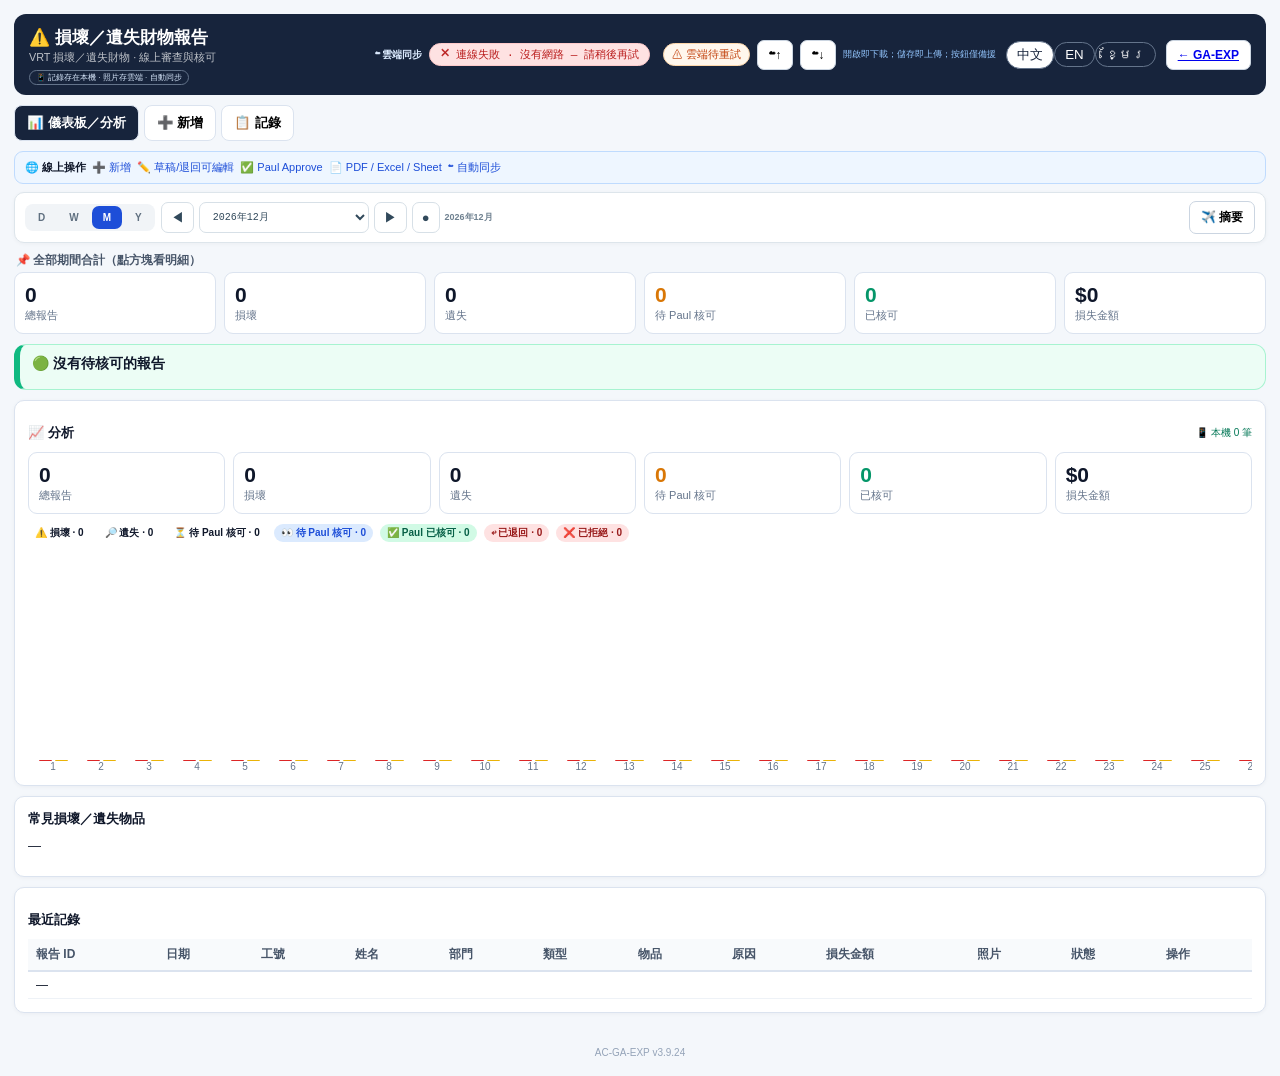
==== damage.html @ a1ba6b71 "Damage: sign in as Telegram user from /exp, explain failed approval; Receiving: load item card 20261" ====
<!DOCTYPE html>
<html lang="zh-TW">
<head>
<meta charset="UTF-8"><meta name="viewport" content="width=device-width,initial-scale=1.0">
<title>VRT Damage / Lost Property Report</title>
<link rel="stylesheet" href="shared/ga.css?v=3.9.26">
<script src="shared/xlsx.full.min.js?v=0.18.5-local-20260824" onerror="this.onerror=null;this.src='https://cdnjs.cloudflare.com/ajax/libs/xlsx/0.18.5/xlsx.full.min.js'"></script>
<script src="shared/ga-core.js?v=20261107b"></script>
<script src="shared/ga-cloud-diagnostic.js?v=3.9.23"></script>
<script src="shared/ga-telegram.js?v=20261112a"></script>
<script src="shared/ga-compact.js?v=20261112a" defer></script>
<script src="shared/ga-auto-sync.js?v=3.9.25"></script>
<!-- v3.9.25: inline Auto Sync v1.0 fallback removed; shared/ga-auto-sync.js is the single implementation -->
<style>
:root{--p:#1d4ed8;--pl:#eff6ff;--bad:#b91c1c;--warn:#a16207;--ok:#047857;--line:#dbe3ef;--mut:#64748b}
*{box-sizing:border-box}body{margin:0;background:#f4f7fb;color:#0f172a;font-family:Arial,"Microsoft JhengHei","Noto Sans Khmer",sans-serif;font-size:13px}.wrap{max-width:1480px;margin:auto;padding:14px}.hero{display:flex;gap:10px;align-items:center;flex-wrap:wrap;background:#17243c;color:#fff;padding:12px 15px;border-radius:12px}.hero h1{font-size:17px;margin:0}.hero small{opacity:.72}.grow{flex:1}.btn{border:1px solid #cbd5e1;background:#fff;border-radius:7px;padding:7px 11px;cursor:pointer;font-weight:700;font-size:12px}.btn.p{background:var(--p);color:#fff;border-color:var(--p)}.btn.ok{background:#047857;color:#fff;border-color:#047857}.btn.warn{background:#fff7ed;color:#9a3412;border-color:#fdba74}.btn.bad{background:#fff1f2;color:#be123c;border-color:#fecdd3}.lang button.on{background:#fff;color:#17243c}.lang button{background:transparent;color:#fff;border:1px solid #64748b;border-radius:14px;padding:4px 10px;cursor:pointer}.bar{display:flex;gap:7px;align-items:center;flex-wrap:wrap;margin:10px 0}.card{background:#fff;border:1px solid var(--line);border-radius:10px;padding:13px;margin:10px 0;box-shadow:0 1px 4px #0f172a0b}.tabs{display:flex;gap:5px;overflow:auto;margin:10px 0}.tabs button{white-space:nowrap;border:1px solid var(--line);background:#fff;padding:8px 12px;border-radius:8px;cursor:pointer;font-weight:700}.tabs button.on{background:#17243c;color:#fff}.pane{display:none}.pane.on{display:block}.kpis{display:grid;grid-template-columns:repeat(6,minmax(110px,1fr));gap:8px}.kpi{background:#fff;border:1px solid var(--line);border-radius:9px;padding:10px}.kpi b{display:block;font-size:21px}.kpi span{font-size:11px;color:var(--mut)}.filters{display:flex;gap:6px;align-items:center;flex-wrap:wrap}.filters select,.filters input,.field input,.field select,.field textarea{border:1px solid #cbd5e1;border-radius:6px;padding:7px 8px;background:#fff;font:inherit}.filters input[type=date]{min-width:132px}.period button{padding:6px 10px;border:1px solid #cbd5e1;background:#fff;cursor:pointer}.period button.on{background:var(--p);color:#fff}.period button:first-child{border-radius:6px 0 0 6px}.period button:last-child{border-radius:0 6px 6px 0}.formgrid{display:grid;grid-template-columns:repeat(4,1fr);gap:9px}.field{display:flex;flex-direction:column;gap:4px}.field label{font-size:11px;color:#475569;font-weight:700}.field.w2{grid-column:span 2}.field.w4{grid-column:1/-1}.items{display:grid;grid-template-columns:repeat(4,minmax(150px,1fr));gap:5px}.it{display:flex;gap:6px;align-items:center;padding:5px 7px;border:1px solid #e2e8f0;border-radius:6px}.photoRow{display:flex;gap:8px;flex-wrap:wrap}.ph{width:92px;height:92px;position:relative;border:1px solid #cbd5e1;border-radius:8px;overflow:hidden;background:#f8fafc}.ph img{width:100%;height:100%;object-fit:cover}.ph button{position:absolute;right:2px;top:2px;border:0;border-radius:50%;background:#111c;color:#fff;width:21px;height:21px}.tablewrap{overflow:auto}table{width:100%;border-collapse:collapse;font-size:12px}th{background:#f8fafc;color:#475569;text-align:left;border-bottom:2px solid #dbe3ef;padding:7px 8px;white-space:nowrap}td{border-bottom:1px solid #eef2f7;padding:6px 8px;vertical-align:top;white-space:nowrap}.money{text-align:right;font-family:monospace}.badge{padding:2px 7px;border-radius:10px;font-weight:700;font-size:10px}.pending{background:#fef3c7;color:#92400e}.reviewed{background:#dbeafe;color:#1d4ed8}.approved{background:#d1fae5;color:#065f46}.returned,.rejected{background:#fee2e2;color:#991b1b}.mini{font-size:10px;color:#64748b}.chart{display:grid;grid-template-columns:repeat(auto-fit,minmax(50px,1fr));height:180px;gap:5px;align-items:end;padding-top:8px}.col{text-align:center}.bars{height:145px;display:flex;align-items:flex-end;justify-content:center;gap:3px}.bd,.bl{width:13px;min-height:1px;border-radius:3px 3px 0 0}.bd{background:#dc2626}.bl{background:#eab308}.modal{position:fixed;inset:0;background:#0007;display:none;align-items:center;justify-content:center;padding:14px;z-index:9999}.modal.on{display:flex}.box{background:#fff;border-radius:10px;max-width:820px;width:100%;max-height:92vh;overflow:auto}.mh{background:#17243c;color:#fff;padding:11px 14px;display:flex;align-items:center}.mb{padding:14px}.evidenceLink{display:inline-block;margin:3px;padding:5px 8px;border:1px solid #bfdbfe;border-radius:6px;background:#eff6ff;text-decoration:none}.statusline{display:grid;grid-template-columns:repeat(3,1fr);gap:6px}.step{padding:7px;border:1px solid var(--line);border-radius:7px;text-align:center}.step.done{background:#ecfdf5;border-color:#86efac}.step.now{background:#eff6ff;border-color:#93c5fd}.cloudRow{display:flex;align-items:center;gap:7px}@media(max-width:900px){.formgrid{grid-template-columns:1fr 1fr}.items{grid-template-columns:1fr 1fr}.kpis{grid-template-columns:repeat(3,1fr)}}@media(max-width:560px){.wrap{padding:8px}.formgrid{grid-template-columns:1fr}.field.w2{grid-column:span 1}.items{grid-template-columns:1fr}.kpis{grid-template-columns:repeat(2,1fr)}.hero .grow{display:none}}

/* ═══ v3.9.11 Damage · Mobile-Safe · HRA Leave-style parity · selective summary / repair conversion ═══ */
.damage-cloud-title{font-size:10px;font-weight:800;color:#dbeafe;white-space:nowrap}
.periodCard{background:#fff;border:1px solid #dde5eb;border-radius:10px;padding:8px 10px;margin:8px 0 10px;box-shadow:0 1px 4px rgba(0,0,0,.04)}
.periodRow{display:flex;align-items:center;gap:6px;flex-wrap:wrap}.periodModes{display:flex;background:#f1f4f7;border-radius:8px;padding:2px;gap:2px}.periodModes button{border:0;background:transparent;border-radius:7px;padding:6px 11px;font-size:10px;color:#607080;font-weight:800;cursor:pointer}.periodModes button.on{background:var(--p);color:#fff}
.periodNav{display:flex;align-items:center;gap:5px;flex-wrap:wrap}.periodNav button,.periodNav select{height:31px;border:1px solid #d7e0e7;background:#fff;border-radius:7px;padding:4px 9px;font:inherit;color:#31495b}.periodNav select{min-width:170px;font-family:ui-monospace,SFMono-Regular,Menlo,monospace;font-size:10px}.periodLabel{font-size:9px;color:#6f8190;font-weight:700}
.viewToggle{margin-left:auto;display:flex;gap:3px;background:#f1f4f7;border-radius:7px;padding:2px}.viewToggle button{border:0;background:transparent;border-radius:6px;padding:5px 10px;font-size:9px;color:#607080;font-weight:800;cursor:pointer}.viewToggle button.on{background:#17243c;color:#fff}
.periodActions{display:flex;gap:6px;flex-wrap:wrap;margin-top:7px;align-items:center}.periodActions .grow{flex:1}.compactFilters{display:flex;gap:5px;align-items:center;flex-wrap:wrap;margin-top:7px}.compactFilters select,.compactFilters input{border:1px solid #d7e0e7;border-radius:7px;padding:6px 8px;background:#fff;font-size:10px;min-height:31px}.compactFilters input{min-width:160px;flex:1}
.recordCards{display:grid;grid-template-columns:repeat(auto-fit,minmax(300px,1fr));gap:8px}.recordCard{border:1px solid #dce5eb;background:#fff;border-radius:10px;overflow:hidden;box-shadow:0 1px 4px rgba(13,43,69,.05)}.recordCard.damage{border-left:4px solid #dc2626}.recordCard.lost{border-left:4px solid #eab308}.recordCard .rcHead{display:flex;justify-content:space-between;gap:8px;align-items:flex-start;padding:9px 10px;background:#f7fafc;border-bottom:1px solid #e8eef2}.recordCard .rcTitle{font-size:11px;font-weight:800;color:#0D2B45}.recordCard .rcDate{font-size:9px;color:#667b8c;font-family:ui-monospace,SFMono-Regular,Menlo,monospace;text-align:right}.recordCard .rcGrid{display:grid;grid-template-columns:repeat(4,minmax(0,1fr));gap:0;padding:5px 8px}.recordCard .rcCell{padding:5px 6px;border-right:1px solid #eef2f5;min-width:0}.recordCard .rcCell:nth-child(4n){border-right:0}.recordCard .rcCell .k{font-size:7.5px;color:#91a0ab;text-transform:uppercase;letter-spacing:.2px;white-space:nowrap;overflow:hidden;text-overflow:ellipsis}.recordCard .rcCell .v{font-size:10.5px;font-weight:700;color:#243b4b;margin-top:1px;word-break:break-word}.recordCard .rcWide{padding:5px 11px;font-size:9px;color:#536b7b;border-top:1px solid #f0f3f5;line-height:1.55}.recordCard .rcWide b{color:#2c4557}.recordCard .rcFoot{display:flex;justify-content:space-between;align-items:center;gap:6px;padding:7px 10px;border-top:1px solid #eef2f5;background:#fbfcfd;flex-wrap:wrap}.recordCard .rcActions{display:flex;gap:4px;flex-wrap:wrap}.recordCard .rcActions button{padding:4px 7px;font-size:9px}
#recordTableWrap.hide,#recordCards.hide{display:none!important}
#chart{height:220px!important;min-height:220px!important;max-height:220px!important;overflow-x:auto!important;overflow-y:hidden!important;display:flex!important;align-items:flex-end!important;gap:6px!important;padding:8px 4px 0!important}.chart .col{flex:0 0 42px;min-width:42px;height:100%;display:flex;flex-direction:column;justify-content:flex-end}.chart .bars{height:170px!important;min-height:170px!important;max-height:170px!important}.chart .bd,.chart .bl{max-height:160px!important}
.formgrid{border:1px solid #dbe3ea;border-radius:9px;padding:9px;background:#fbfcfd}.field{background:#fff;border:1px solid #eef2f5;border-radius:7px;padding:7px}.field.w4 .items{background:#fff}
.syncNote{font-size:9px;color:#93c5fd;white-space:nowrap}
@media(max-width:760px){.damage-cloud-title{width:100%}.cloudRow{width:100%;gap:4px}.periodCard{padding:7px;margin-top:6px}.periodRow{align-items:stretch}.periodModes{width:100%;display:grid;grid-template-columns:repeat(4,1fr)}.periodModes button{padding:6px 2px}.periodNav{width:100%;display:grid;grid-template-columns:auto minmax(0,1fr) auto auto}.periodNav select{width:100%;min-width:0}.periodLabel{grid-column:1/-1}.viewToggle{margin-left:0;width:100%;display:grid;grid-template-columns:1fr 1fr}.recordCards{grid-template-columns:1fr}.recordCard .rcGrid{grid-template-columns:repeat(4,minmax(0,1fr));padding:4px}.recordCard .rcCell{padding:5px 4px}.recordCard .rcCell .k{font-size:7px}.recordCard .rcCell .v{font-size:9.5px}.compactFilters{width:100%}.compactFilters select{flex:1;min-width:120px}.periodActions{width:100%}.periodActions button{flex:1}.periodActions .grow{display:none}#chart{height:205px!important;min-height:205px!important;max-height:205px!important}.chart .bars{height:155px!important;min-height:155px!important;max-height:155px!important}}

</style>
</head><body><div class="wrap">
<div class="hero"><div><h1 id="title">⚠️ 損壞／遺失財物報告</h1><small data-t="heroSub">VRT 損壞／遺失財物 · 線上審查與核可</small><div style="margin-top:3px"><span style="font-size:8px;padding:2px 6px;border:1px solid #64748b;border-radius:10px;color:#dbeafe" data-t="heroNote">📱 記錄存在本機 · 照片存雲端 · 自動同步</span></div></div><div class="grow"></div><div class="cloudRow"><span class="damage-cloud-title" data-t="cloudTitle">☁ 雲端同步</span><span id="ga-cloud" class="ga-cloud idle"></span><button class="btn" onclick="cloudUp()" data-t-title="cloudUp" title="Cloud upload">☁↑</button><button class="btn" onclick="cloudDown()" data-t-title="cloudDown" title="Cloud download">☁↓</button><span class="syncNote" data-t="cloudHint">開啟即下載；儲存即上傳；按鈕僅備援</span></div><div class="lang"><button data-l="zh" onclick="setLang('zh')" class="on">中文</button><button data-l="en" onclick="setLang('en')">EN</button><button data-l="km" onclick="setLang('km')">ខ្មែរ</button></div><a class="btn" href="index.html">← GA-EXP</a></div>
<div class="tabs"><button class="on" data-p="dash" onclick="tab('dash',this)">📊 <span data-t="dash">儀表板／分析</span></button><button data-p="form" onclick="newReport();tab('form',this)">➕ <span data-t="new">新增</span></button><button data-p="records" onclick="tab('records',this)">📋 <span data-t="records">記錄</span></button></div>
<section id="p-dash" class="pane on">
<div class="periodCard"><div class="periodRow"><div class="periodModes"><button data-ap="day" onclick="setAna('day')">D</button><button data-ap="week" onclick="setAna('week')">W</button><button data-ap="month" class="on" onclick="setAna('month')">M</button><button data-ap="year" onclick="setAna('year')">Y</button></div><div class="periodNav"><button onclick="shiftAna(-1)" data-t-title="prev">◀</button><select id="anaPeriodSelect" onchange="pickAnaPeriod(this.value)"></select><button onclick="shiftAna(1)" data-t-title="next">▶</button><button onclick="anaToday()" data-t-title="today">●</button><span id="anaPeriodLabel" class="periodLabel"></span></div><div class="grow"></div><button class="btn" onclick="openSummary()">✈️ <span data-t="summary">摘要</span></button></div><input id="anaAnchor" type="date" hidden></div>
<div class="kpis" id="kpis"></div>
<div class="card"><div class="bar"><b>📈 <span data-t="analysis">分析</span></b><div class="grow"></div><span class="mini" id="damageStorageState"></span></div><div class="kpis" id="akpis"></div><div id="statusBreakdown" class="bar" style="margin-top:10px"></div><div class="chart" id="chart"></div></div>
<div class="card"><b data-t="top">常見損壞／遺失物品</b><div id="topItems" class="bar"></div></div>
<div class="card"><div class="bar"><b data-t="recent">最近記錄</b></div><div class="tablewrap"><table><thead id="dashHead"></thead><tbody id="dashBody"></tbody></table></div></div>
</section>
<section id="p-form" class="pane"><div class="card"><div class="bar"><b id="formTitle">➕</b><div class="grow"></div><button class="btn" onclick="openSummary()">✈️ <span data-t="summary">摘要</span></button><span class="mini" id="rid"></span></div><div class="formgrid">
<div class="field"><label data-t="date">日期</label><input type="date" id="f-date"></div><div class="field"><label data-t="name">姓名</label><input id="f-name"></div><div class="field"><label data-t="dept">部門</label><input id="f-dept"></div><div class="field"><label data-t="empId">工號</label><input id="f-emp"></div>
<div class="field"><label data-t="type">類型</label><select id="f-type"><option value="damage">Damage 損壞</option><option value="lost">Lost 遺失</option></select></div><div class="field"><label data-t="location">地點</label><input id="f-loc"></div><div class="field"><label data-t="incidentDate">發生／遺失日期</label><input type="date" id="f-incdate"></div><div class="field"><label data-t="cost">估計損失金額 USD</label><input type="number" min="0" step="0.01" id="f-cost"></div>
<div class="field w4"><label data-t="items">物品</label><div class="items" id="itemGrid"></div><div class="bar"><input id="f-other" placeholder="" style="flex:1;border:1px solid #cbd5e1;border-radius:6px;padding:7px"></div></div>
<div class="field w2"><label data-t="desc">描述</label><textarea id="f-desc" rows="3"></textarea></div><div class="field w2"><label data-t="explain">原因／說明</label><textarea id="f-expl" rows="3"></textarea></div>
<div class="field w4"><label data-t="action">處理／改善措施</label><textarea id="f-action" rows="2"></textarea></div>
<div class="field w4"><label>📷 <span data-t="photo">照片／拍照證據</span></label><div class="bar"><button class="btn" onclick="document.getElementById('filePhoto').click()">🖼️ <span data-t="uploadPhoto">選照片</span></button><button class="btn" onclick="document.getElementById('camPhoto').click()">📷 <span data-t="camera">拍照</span></button><span class="mini" data-t="photoHint">最多 10 張；儲存時同步 Drive</span></div><input id="filePhoto" type="file" accept="image/*" multiple hidden onchange="addPhotos(this.files)"><input id="camPhoto" type="file" accept="image/*" capture="environment" hidden onchange="addPhotos(this.files)"><div id="photoRow" class="photoRow"></div></div>
</div><div class="bar"><button class="btn p" onclick="saveReport(false)">💾 <span data-t="save">儲存</span></button><button class="btn ok" id="btnSaveSubmit" onclick="saveReport(true)">📋 <span data-t="saveSubmit">儲存並送 Phea Review</span></button><button class="btn" onclick="resetForm()">↺ <span data-t="clear">清除</span></button><div class="grow"></div><span class="mini" data-t="workflow">流程：建立 → Phea Review → Paul Approval</span></div></div></section>
<section id="p-records" class="pane"><div class="periodCard"><div class="periodRow"><div class="periodModes"><button data-pt="day" onclick="setPeriod('day')">D</button><button data-pt="week" onclick="setPeriod('week')">W</button><button data-pt="month" class="on" onclick="setPeriod('month')">M</button><button data-pt="year" onclick="setPeriod('year')">Y</button></div><div class="periodNav"><button onclick="shiftPeriod(-1)" data-t-title="prev">◀</button><select id="periodSelect" onchange="pickRecordPeriod(this.value)"></select><button onclick="shiftPeriod(1)" data-t-title="next">▶</button><button onclick="periodToday()" data-t-title="today">●</button><span id="periodLabel" class="periodLabel"></span></div><div class="viewToggle"><button id="viewCards" class="on" onclick="setRecordView('cards')" data-t="cards">卡片</button><button id="viewTable" onclick="setRecordView('table')" data-t="table">表格</button></div></div><input id="periodAnchor" type="date" hidden><div class="compactFilters"><select id="ftype" onchange="renderRecords()"></select><select id="fstatus" onchange="renderRecords()"></select><input id="q" oninput="renderRecords()"></div><div class="periodActions"><button class="btn" onclick="openSummary()">✈️ <span data-t="summary">摘要</span></button><button class="btn" onclick="refreshWorkflow(false)">↻ <span data-t="approvalStatus">核可狀態</span></button><button class="btn ok" onclick="submitSelected()">📋 <span data-t="submit">送 Phea Review</span></button><button class="btn" onclick="document.getElementById('imp').click()">⬆ <span data-t="import">匯入</span></button><input id="imp" type="file" accept=".xlsx,.xls,.csv,.json" hidden onchange="importFile(this.files[0])"><button class="btn" onclick="exportXlsx()">⬇ Excel</button><div class="grow"></div><span class="mini" id="recordCount"></span></div></div><div id="recordCards" class="recordCards"></div><div id="recordTableWrap" class="card tablewrap hide"><table><thead id="recHead"></thead><tbody id="recBody"></tbody></table></div></section>
</div>
<div class="modal" id="detail"><div class="box"><div class="mh"><b id="detailTitle"></b><div class="grow"></div><button class="btn" onclick="closeDetail()">✕</button></div><div class="mb" id="detailBody"></div></div></div>
<script>
var DB=[],editingId='',pendingPhotos=[],periodType='month',anaType='month',lang='zh';
var ITEMS=[
{en:'Fan',zh:'風扇',km:'កង្ហារ'},{en:'Table',zh:'桌子',km:'តុ'},{en:'Chair',zh:'椅子',km:'កៅអី'},{en:'Machine',zh:'機器',km:'ម៉ាស៊ីន'},{en:'Seal',zh:'封條／印章',km:'ត្រា'},{en:'Emergency Light',zh:'緊急照明',km:'ភ្លើងបន្ទាន់'},{en:'First Aid Kit',zh:'急救箱',km:'ប្រអប់ថ្នាំ'},{en:'Iron',zh:'熨斗',km:'ដែកអ៊ុត'},{en:'Iron Board',zh:'燙衣板',km:'តុអ៊ុត'},{en:'Door',zh:'門',km:'ទ្វារ'},
{en:'Window',zh:'窗戶',km:'បង្អួច'},{en:'Fire Extinguisher',zh:'滅火器',km:'បំពង់ពន្លត់អគ្គីភ័យ'},{en:'Computer',zh:'電腦',km:'កុំព្យូទ័រ'},{en:'Air Conditioner',zh:'空調',km:'ម៉ាស៊ីនត្រជាក់'},{en:'Pad Lock',zh:'掛鎖',km:'សោ'},{en:'Fabric',zh:'布料',km:'ក្រណាត់'},{en:'Forklift',zh:'堆高機',km:'ឡានស្ទូច'},{en:'Vehicle',zh:'車輛',km:'យានជំនិះ'},{en:'Walkie-Talkie',zh:'對講機',km:'វិទ្យុទាក់ទង'},{en:'Drawers',zh:'抽屜',km:'ថត'}];
var I={zh:{title:'⚠️ 損壞／遺失財物報告',dash:'儀表板／分析',new:'新增',records:'記錄',analysis:'分析',recent:'最近記錄',summary:'摘要',date:'日期',name:'姓名',dept:'部門',type:'類型',location:'地點',incidentDate:'發生／遺失日期',cost:'估計損失金額 USD',items:'物品',desc:'描述',explain:'原因／說明',action:'處理／改善措施',photo:'照片／拍照證據',uploadPhoto:'選照片',camera:'拍照',photoHint:'最多 10 張；儲存時同步 Drive',save:'儲存',saveSubmit:'儲存並送 Phea Review',sendReview:'送 Phea Review',waitingPhea:'等待 Phea Review',waitingPaul:'等待 Paul 核可',clear:'清除',workflow:'流程：建立 → Phea Review → Paul Approval',submit:'送 Phea Review',import:'匯入',top:'常見損壞／遺失物品',total:'總報告',damage:'損壞',lost:'遺失',pending:'待 Review',reviewed:'Phea 已 Review',approved:'Paul 已核可',amount:'損失金額'},en:{title:'⚠️ Damage / Lost Property Report',dash:'Dashboard / Analysis',new:'New',records:'Records',analysis:'Analysis',recent:'Recent records',summary:'Summary',date:'Date',name:'Name',dept:'Department',type:'Type',location:'Location',incidentDate:'Incident / lost date',cost:'Estimated loss USD',items:'Items',desc:'Description',explain:'Cause / explanation',action:'Action / improvement',photo:'Photo / camera evidence',uploadPhoto:'Choose photos',camera:'Camera',photoHint:'Max 10; sync to Drive on save',save:'Save',saveSubmit:'Save & Send to Phea Review',sendReview:'Send to Phea Review',waitingPhea:'Waiting for Phea Review',waitingPaul:'Waiting for Paul Approval',clear:'Clear',workflow:'Flow: Create → Phea Review → Paul Approval',submit:'Send to Phea Review',import:'Import',top:'Top damaged / lost items',total:'Total reports',damage:'Damage',lost:'Lost',pending:'Pending review',reviewed:'Reviewed by Phea',approved:'Approved by Paul',amount:'Loss amount'},km:{title:'⚠️ របាយការណ៍ខូចខាត / បាត់បង់ទ្រព្យ',dash:'ផ្ទាំងគ្រប់គ្រង / វិភាគ',new:'បន្ថែម',records:'កំណត់ត្រា',analysis:'វិភាគ',recent:'កំណត់ត្រាថ្មីៗ',summary:'សង្ខេប',date:'កាលបរិច្ឆេទ',name:'ឈ្មោះ',dept:'ផ្នែក',type:'ប្រភេទ',location:'ទីតាំង',incidentDate:'កាលបរិច្ឆេទកើតហេតុ / បាត់',cost:'តម្លៃខូចខាតប៉ាន់ស្មាន USD',items:'ទ្រព្យ',desc:'ការពិពណ៌នា',explain:'មូលហេតុ / ពន្យល់',action:'វិធានការ / កែលម្អ',photo:'រូបថត / ថតរូបជាភស្តុតាង',uploadPhoto:'ជ្រើសរូប',camera:'ថតរូប',photoHint:'អតិបរមា 10; រក្សាទុកទៅ Drive',save:'រក្សាទុក',saveSubmit:'រក្សាទុក និងផ្ញើឱ្យ Phea ពិនិត្យ',sendReview:'ផ្ញើឱ្យ Phea ពិនិត្យ',waitingPhea:'រង់ចាំ Phea ពិនិត្យ',waitingPaul:'រង់ចាំ Paul អនុម័ត',clear:'សម្អាត',workflow:'លំហូរ៖ បង្កើត → Phea ពិនិត្យ → Paul អនុម័ត',submit:'ផ្ញើទៅ Phea ពិនិត្យ',import:'នាំចូល',top:'ទ្រព្យខូច / បាត់ញឹកញាប់',total:'របាយការណ៍សរុប',damage:'ខូចខាត',lost:'បាត់',pending:'រង់ចាំ Phea',reviewed:'Phea បានពិនិត្យ',approved:'Paul បានអនុម័ត',amount:'តម្លៃខូចខាត'}};
Object.assign(I.zh,{empId:'工號',status:'狀態',actions:'操作',cards:'卡片',table:'表格',prev:'上一期',next:'下一期',today:'今天',cloudTitle:'☁ 雲端同步',cloudHint:'開啟即下載；儲存即上傳；按鈕僅備援',allType:'全部類型',allStatus:'全部狀態',search:'搜尋工號／姓名／部門／項目／原因',draft:'草稿',returned:'已退回',rejected:'已拒絕',photos:'照片',cause:'原因',report:'報告',recordsCount:'筆記錄',cloudUp:'雲端上傳',cloudDown:'雲端下載',other:'其他',pheaReview:'Phea 審查',paulApproval:'Paul 核可',document:'文件',ready:'已完成'});
Object.assign(I.en,{empId:'Employee ID',status:'Status',actions:'Actions',cards:'Cards',table:'Table',prev:'Previous',next:'Next',today:'Today',cloudTitle:'☁ Cloud sync',cloudHint:'Auto download on open; upload on save; buttons are backup',allType:'All types',allStatus:'All statuses',search:'Search ID / name / department / item / cause',draft:'Draft',returned:'Returned',rejected:'Rejected',photos:'Photos',cause:'Cause',report:'Report',recordsCount:'records',cloudUp:'Cloud upload',cloudDown:'Cloud download',other:'Other',pheaReview:'Phea Review',paulApproval:'Paul Approval',document:'Document',ready:'Ready'});
Object.assign(I.km,{empId:'អត្តលេខ',status:'ស្ថានភាព',actions:'សកម្មភាព',cards:'កាត',table:'តារាង',prev:'មុន',next:'បន្ទាប់',today:'ថ្ងៃនេះ',cloudTitle:'☁ សមកាលកម្ម Cloud',cloudHint:'បើក=ទាញចុះ; រក្សាទុក=ផ្ទុកឡើង; ប៊ូតុងបម្រុង',allType:'គ្រប់ប្រភេទ',allStatus:'គ្រប់ស្ថានភាព',search:'ស្វែងរកអត្តលេខ / ឈ្មោះ / ផ្នែក / ទ្រព្យ / មូលហេតុ',draft:'ព្រាង',returned:'បានត្រឡប់',rejected:'បានបដិសេធ',photos:'រូបថត',cause:'មូលហេតុ',report:'របាយការណ៍',recordsCount:'កំណត់ត្រា',cloudUp:'ផ្ទុកឡើង Cloud',cloudDown:'ទាញចុះពី Cloud',other:'ផ្សេងៗ',pheaReview:'Phea ពិនិត្យ',paulApproval:'Paul អនុម័ត',document:'ឯកសារ',ready:'រួចរាល់'});
/* v3.9.26: plain subtitles, page title and storage labels per language */
Object.assign(I.zh,{heroSub:'VRT 損壞／遺失財物 · 線上審查與核可',heroNote:'📱 記錄存在本機 · 照片存雲端 · 自動同步',approvalStatus:'核可狀態',docTitle:'VRT 損壞／遺失財物報告'});
Object.assign(I.en,{heroSub:'VRT Damage / Lost Property · online review and approval',heroNote:'📱 Records saved on this device · photos in the cloud · syncs automatically',approvalStatus:'Approval status',docTitle:'VRT Damage / Lost Property Report'});
Object.assign(I.km,{heroSub:'VRT ការខូចខាត / បាត់បង់ទ្រព្យ · ពិនិត្យ និងអនុម័តតាមអនឡាញ',heroNote:'📱 កំណត់ត្រារក្សាទុកក្នុងឧបករណ៍ · រូបថតនៅលើ Cloud · សមកាលកម្មដោយស្វ័យប្រវត្តិ',approvalStatus:'ស្ថានភាពអនុម័ត',docTitle:'របាយការណ៍ការខូចខាត / បាត់បង់ទ្រព្យ VRT'});
function T(k){return (I[lang]&&I[lang][k])||I.zh[k]||k}function esc(s){return String(s==null?'':s).replace(/[&<>\"]/g,function(c){return {'&':'&amp;','<':'&lt;','>':'&gt;','"':'&quot;'}[c]})}
function setLang(l){lang=l;try{localStorage.setItem('ga_damage_lang',l)}catch(_){}try{if(window.GA&&GA.setLang)GA.setLang(l);else if(window.GA)GA.lang=l}catch(e){}document.querySelectorAll('.lang button').forEach(b=>b.classList.toggle('on',b.dataset.l===l));document.querySelectorAll('[data-t]').forEach(e=>e.textContent=T(e.dataset.t));document.querySelectorAll('[data-t-title]').forEach(e=>e.title=T(e.dataset.tTitle));document.getElementById('title').textContent=T('title');try{document.title=T('docTitle');if(window._dsLast)damageStorageState.apply(null,window._dsLast);var vf=document.getElementById('damageVer');if(vf&&window.GA)vf.textContent='AC-GA-EXP v'+GA.PLATFORM_VERSION}catch(_){}if(document.getElementById('formTitle'))formTitle.textContent=editingId?'✎ '+editingId:'➕ '+T('new')+' '+T('report');buildItems();translateControls();renderPeriodNav('record');renderPeriodNav('analysis');renderAll()}
function tab(p,b){document.querySelectorAll('.pane').forEach(x=>x.classList.toggle('on',x.id==='p-'+p));document.querySelectorAll('.tabs button').forEach(x=>x.classList.toggle('on',x.dataset.p===p));if(p==='analysis')renderAnalysis();if(p==='records')renderRecords();if(p==='dash')renderDash()}
/* v3.9.15: operational records live in IndexedDB, never in localStorage.
   localStorage is kept only for tiny UI/config values. Existing ga_damage_records_v1 is migrated once and removed only after verification. */
var DAMAGE_IDB_NAME='AC_GA_EXP_DAMAGE',DAMAGE_IDB_VER=1,DAMAGE_IDB_STORE='records',DAMAGE_LEGACY_KEY='ga_damage_records_v1';
function damageStorageState(msg,bad){window._dsLast=[msg,bad];var e=document.getElementById('damageStorageState');if(e){e.textContent=(typeof msg==='function'?msg():msg)||'';e.style.color=bad?'#b91c1c':'#047857'}}
function damageLocalCount(n){return function(){return multiLangValue('📱 本機 '+n+' 筆','📱 '+n+' records on this device','📱 '+n+' កំណត់ត្រាក្នុងឧបករណ៍',lang)}}
function damageLocalMsg(z,e,k){return function(){return multiLangValue(z,e,k,lang)}}
function damageIDBOpen(){return new Promise(function(resolve,reject){if(!window.indexedDB)return reject(new Error('IndexedDB unavailable'));var q=indexedDB.open(DAMAGE_IDB_NAME,DAMAGE_IDB_VER);q.onupgradeneeded=function(){var db=q.result;if(!db.objectStoreNames.contains(DAMAGE_IDB_STORE))db.createObjectStore(DAMAGE_IDB_STORE,{keyPath:'id'});if(!db.objectStoreNames.contains('meta'))db.createObjectStore('meta',{keyPath:'key'})};q.onsuccess=function(){resolve(q.result)};q.onerror=function(){reject(q.error||new Error('IndexedDB open failed'))}})}
function damageTxDone(tx){return new Promise(function(resolve,reject){tx.oncomplete=function(){resolve(true)};tx.onerror=function(){reject(tx.error||new Error('IndexedDB transaction failed'))};tx.onabort=function(){reject(tx.error||new Error('IndexedDB transaction aborted'))}})}
async function damageIDBReadAll(){var db=await damageIDBOpen();try{var tx=db.transaction(DAMAGE_IDB_STORE,'readonly'),st=tx.objectStore(DAMAGE_IDB_STORE);var rows=await new Promise(function(resolve,reject){var q=st.getAll();q.onsuccess=function(){resolve(q.result||[])};q.onerror=function(){reject(q.error)}});await damageTxDone(tx);return rows}finally{db.close()}}
async function damageIDBWriteAll(rows){var db=await damageIDBOpen();try{var tx=db.transaction([DAMAGE_IDB_STORE,'meta'],'readwrite'),st=tx.objectStore(DAMAGE_IDB_STORE),mt=tx.objectStore('meta');st.clear();(rows||[]).forEach(function(r){if(r&&r.id)st.put(r)});mt.put({key:'state',count:(rows||[]).filter(function(r){return r&&r.id}).length,updatedAt:new Date().toISOString()});await damageTxDone(tx);return true}finally{db.close()}}
async function damageIDBCount(){var db=await damageIDBOpen();try{var tx=db.transaction(DAMAGE_IDB_STORE,'readonly'),st=tx.objectStore(DAMAGE_IDB_STORE);var n=await new Promise(function(resolve,reject){var q=st.count();q.onsuccess=function(){resolve(q.result||0)};q.onerror=function(){reject(q.error)}});await damageTxDone(tx);return n}finally{db.close()}}
function damageLegacyRows(){try{var raw=localStorage.getItem(DAMAGE_LEGACY_KEY);if(!raw)return[];var a=JSON.parse(raw);return Array.isArray(a)?a:[]}catch(e){return[]}}
async function localSave(){try{await damageIDBWriteAll(DB);damageStorageState(damageLocalCount(DB.length));try{localStorage.removeItem(DAMAGE_LEGACY_KEY)}catch(_){ }return true}catch(e){console.error('[Damage IndexedDB save]',e);damageStorageState(damageLocalMsg('⚠ 本機儲存失敗','⚠ Could not save on this device','⚠ មិនអាចរក្សាទុកក្នុងឧបករណ៍បាន'),true);try{if(window.GA&&GA.toast)GA.toast(multiLangValue('本機儲存失敗：','Could not save on this device: ','មិនអាចរក្សាទុកក្នុងឧបករណ៍បាន៖ ',lang)+e.message,'err')}catch(_){ }return false}}
async function localLoad(){var idb=[],legacy=damageLegacyRows();try{idb=await damageIDBReadAll()}catch(e){console.warn('[Damage IndexedDB load]',e);damageStorageState(damageLocalMsg('⚠ 本機儲存無法使用','⚠ Storage on this device is not available','⚠ មិនអាចប្រើការផ្ទុកក្នុងឧបករណ៍បាន'),true)}var merged=damageMerge(idb,legacy);DB=Array.isArray(merged)?merged:[];if(legacy.length){try{await damageIDBWriteAll(DB);var cnt=await damageIDBCount();if(cnt===DB.filter(function(r){return r&&r.id}).length){localStorage.removeItem(DAMAGE_LEGACY_KEY);damageStorageState(damageLocalCount(cnt))}else damageStorageState(damageLocalMsg('⚠ 舊資料搬移待確認','⚠ Old data move not verified yet','⚠ ការផ្ទេរទិន្នន័យចាស់មិនទាន់ផ្ទៀងផ្ទាត់'),true)}catch(e){console.warn('[Damage migration]',e);damageStorageState(damageLocalMsg('⚠ 舊資料搬移待完成','⚠ Old data move still pending','⚠ ការផ្ទេរទិន្នន័យចាស់កំពុងរង់ចាំ'),true)}}else damageStorageState(damageLocalCount(DB.length));return DB}
function itemObj(en){return ITEMS.find(function(x){return x.en===en})||{en:en,zh:en,km:en}}function multiLangValue(z,e,k,l){return l==='en'?e:l==='km'?((k&&e&&k!==e)?e+' / '+k:(k||e)):l==='both'?(z+' / '+e):l==='all3'?(z+' / '+e+' / '+k):z}function itemLabelFor(en,l){var o=itemObj(en);return multiLangValue(o.zh,o.en,o.km,l||lang)}function formatItems(r,l){return (r.items||[]).map(function(x){return itemLabelFor(x,l)}).concat(r.other?[r.other]:[]).join(', ')||'—'}function buildItems(){var checked=Array.from(document.querySelectorAll('#itemGrid input:checked')).map(function(x){return x.value});itemGrid.innerHTML=ITEMS.map(function(x){return '<label class="it"><input type="checkbox" value="'+esc(x.en)+'" '+(checked.includes(x.en)?'checked':'')+'> <span>'+esc(x[lang]||x.en)+'</span></label>'}).join('')}
// Mobile-Safe: keep DB canonical, localize only the workflow copy sent to the existing GS.
function workflowRecordForLang(r,L){var c=JSON.parse(JSON.stringify(r||{})),ll=L||lang;c.items=(r.items||[]).map(function(x){return itemLabelFor(x,ll)});if(r.other)c.other=String(r.other);c.uiLang=ll;c.clientVersion='damage-v3.9.16-full-online-workflow';return c}
function statusLabelFor(s,l){var m={draft:{zh:'草稿',en:'Draft',km:'ព្រាង'},pending_review:{zh:'待 Phea Review',en:'Pending Phea Review',km:'រង់ចាំ Phea ពិនិត្យ'},reviewed:{zh:'Phea 已 Review',en:'Reviewed by Phea',km:'Phea បានពិនិត្យ'},approved:{zh:'Paul 已核可',en:'Approved by Paul',km:'Paul បានអនុម័ត'},returned:{zh:'已退回',en:'Returned',km:'បានត្រឡប់'},rejected:{zh:'已拒絕',en:'Rejected',km:'បានបដិសេធ'}},a=m[s];return a?multiLangValue(a.zh,a.en,a.km,l||lang):s}
function translateControls(){var tp=document.getElementById('f-type');if(tp){var v=tp.value||'damage';tp.innerHTML='<option value="damage">'+esc(T('damage'))+'</option><option value="lost">'+esc(T('lost'))+'</option>';tp.value=v}var ft=document.getElementById('ftype');if(ft){var v=ft.value||'';ft.innerHTML='<option value="">'+esc(T('allType'))+'</option><option value="damage">'+esc(T('damage'))+'</option><option value="lost">'+esc(T('lost'))+'</option>';ft.value=v}var fs=document.getElementById('fstatus');if(fs){var v=fs.value||'';var ss=['draft','pending_review','reviewed','approved','returned','rejected'];fs.innerHTML='<option value="">'+esc(T('allStatus'))+'</option>'+ss.map(function(x){return '<option value="'+x+'">'+esc(statusLabelFor(x,lang))+'</option>'}).join('');fs.value=v}var qq=document.getElementById('q');if(qq)qq.placeholder=T('search');var oo=document.getElementById('f-other');if(oo)oo.placeholder=T('other')}
function ymd(d){/* v3.9.25 local date, never toISOString */return d.getFullYear()+'-'+String(d.getMonth()+1).padStart(2,'0')+'-'+String(d.getDate()).padStart(2,'0')}function idNew(){var d=new Date();return 'DMG-'+d.getFullYear()+String(d.getMonth()+1).padStart(2,'0')+String(d.getDate()).padStart(2,'0')+'-'+Math.random().toString(36).slice(2,6).toUpperCase()}
function newReport(){editingId='';resetForm();rid.textContent='';formTitle.textContent='➕ '+T('new')+' '+T('report')}function resetForm(){['f-name','f-dept','f-emp','f-loc','f-other','f-desc','f-expl','f-action','f-cost','f-incdate'].forEach(id=>document.getElementById(id).value='');document.getElementById('f-date').value=ymd(new Date());document.getElementById('f-incdate').value=ymd(new Date());/* v3.9.26: remember the last reporter on this device */try{var rp=JSON.parse(localStorage.getItem('ga_damage_reporter')||'null');if(rp){document.getElementById('f-name').value=rp.name||'';document.getElementById('f-dept').value=rp.dept||''}}catch(_){}document.getElementById('f-type').value='damage';document.querySelectorAll('#itemGrid input').forEach(x=>x.checked=false);pendingPhotos=[];renderPhotos()}
function resizeFile(f){return new Promise((res,rej)=>{var r=new FileReader();r.onload=e=>{var im=new Image();im.onload=()=>{var m=1500,sc=Math.min(1,m/Math.max(im.width,im.height)),c=document.createElement('canvas');c.width=Math.round(im.width*sc);c.height=Math.round(im.height*sc);c.getContext('2d').drawImage(im,0,0,c.width,c.height);res({name:f.name||'photo.jpg',mime:'image/jpeg',data:c.toDataURL('image/jpeg',.78)})};im.onerror=rej;im.src=e.target.result};r.onerror=rej;r.readAsDataURL(f)})}
async function addPhotos(files){for(const f of Array.from(files||[])){if(pendingPhotos.length>=10)break;try{pendingPhotos.push(await resizeFile(f))}catch(e){}}renderPhotos();filePhoto.value='';camPhoto.value=''}
function renderPhotos(){photoRow.innerHTML=pendingPhotos.map((p,i)=>'<div class="ph"><img src="'+esc(p.previewUrl||p.data||'')+'"><button onclick="pendingPhotos.splice('+i+',1);renderPhotos()">×</button></div>').join('')}
async function uploadPhoto(p,recordId,i){if(p.fileId||!p.data)return p;if(!GA.gasUrl())return p;var raw=p.data.split(',')[1]||'';var r=await GA.gasPost('damageAttachment',{recordId:recordId,fileName:p.name||('photo_'+(i+1)+'.jpg'),mimeType:p.mime||'image/jpeg',data:raw});return (r.data||r)}
var _dmgSaving=false;/* v3.9.25 re-entry guard */
function dmgSaveButtons(on){document.querySelectorAll('button[onclick^="saveReport("]').forEach(function(b){b.disabled=!!on})}
async function saveReport(submitAfter){
  if(_dmgSaving)return;
  var costRaw=document.getElementById('f-cost').value.trim();if(costRaw!==''&&!(Number(costRaw)>=0)){GA.toast(lang==='en'?'Loss amount must be 0 or more':lang==='km'?'ចំនួនខូចខាតត្រូវតែ 0 ឬច្រើនជាងនេះ':'損失金額不可為負數或非數字','err');return}
  _dmgSaving=true;dmgSaveButtons(true);
  try{return await saveReportCore(submitAfter)}finally{_dmgSaving=false;dmgSaveButtons(false)}
}
async function saveReportCore(submitAfter){
  var name=document.getElementById('f-name').value.trim(),date=document.getElementById('f-date').value,items=Array.from(document.querySelectorAll('#itemGrid input:checked')).map(x=>x.value),other=document.getElementById('f-other').value.trim();
  if(!name||!date||(!items.length&&!other)){GA.toast(lang==='en'?'Name, date and item are required':lang==='km'?'ត្រូវបំពេញឈ្មោះ កាលបរិច្ឆេទ និងទ្រព្យ':'姓名、日期、物品為必填','err');return}
  var old=DB.find(x=>x.id===editingId),id=editingId||idNew();
  if(submitAfter&&old&&!['draft','returned'].includes(old.status)){GA.toast(old.status==='pending_review'?T('waitingPhea'):old.status==='reviewed'?T('waitingPaul'):statusLabel(old.status),'err');return}
  editingId=id;/* v3.9.25: fixed before the first await so a retry cannot create a second report */
  var at=[];for(let i=0;i<pendingPhotos.length;i++){try{at.push(await uploadPhoto(pendingPhotos[i],id,i))}catch(e){at.push(pendingPhotos[i]);GA.toast(multiLangValue('⚠️ 照片 '+(i+1)+' 上傳雲端失敗','⚠️ Photo '+(i+1)+' cloud upload failed','⚠️ រូបថត '+(i+1)+' ផ្ទុកឡើង Cloud បរាជ័យ',lang),'err')}}
  var r={id:id,date:date,name:name,dept:fdept(),empId:val('f-emp'),type:val('f-type'),loc:val('f-loc'),incidentDate:val('f-incdate'),items:items,other:other,desc:val('f-desc'),expl:val('f-expl'),action:val('f-action'),lossAmount:Math.round(Math.max(0,Number(val('f-cost')||0))*100)/100,attachments:at,status:old?old.status:'draft',reviewer:old?old.reviewer:'',reviewedAt:old?old.reviewedAt:'',approver:old?old.approver:'',approvedAt:old?old.approvedAt:'',reportLinks:old?old.reportLinks:null,createdAt:old?old.createdAt:new Date().toISOString(),updatedAt:new Date().toISOString()};
  if(old)DB[DB.indexOf(old)]=r;else DB.unshift(r);if(!old){try{localStorage.setItem('ga_damage_reporter',JSON.stringify({name:r.name,dept:r.dept}))}catch(_){}}await localSave();await autoCloud('save');
  if(submitAfter){var ok=await submitRecord(id,true);if(!ok)return}
  editingId='';resetForm();renderAll();tab('records',document.querySelector('.tabs button[data-p="records"]'));GA.toast(submitAfter?'📋 '+T('waitingPhea'):'✅ '+T('save'))
}
function val(id){return document.getElementById(id).value.trim()}function fdept(){return val('f-dept')}
function statusLabel(s){return statusLabelFor(s,lang)}
function badge(s){return '<span class="badge '+esc(s)+'">'+esc(statusLabel(s))+'</span>'}
function periodRange(type,anchor){var d=new Date((anchor||ymd(new Date()))+'T12:00:00'),s=new Date(d),e=new Date(d);if(type==='day'){}else if(type==='week'){var wd=(d.getDay()+6)%7;s.setDate(d.getDate()-wd);e=new Date(s);e.setDate(s.getDate()+6)}else if(type==='month'){s=new Date(d.getFullYear(),d.getMonth(),1,12);e=new Date(d.getFullYear(),d.getMonth()+1,0,12)}else{s=new Date(d.getFullYear(),0,1,12);e=new Date(d.getFullYear(),11,31,12)}return [ymd(s),ymd(e)]}
function filterPeriod(arr,type,anchor){var rg=periodRange(type,anchor);return arr.filter(r=>r.date>=rg[0]&&r.date<=rg[1])}
function periodLocale(){return lang==='zh'?'zh-TW':lang==='km'?'km-KH':'en-US'}
function periodKey(type,date){var d=new Date((date||ymd(new Date()))+'T12:00:00');if(type==='day')return ymd(d);if(type==='week')return periodRange('week',ymd(d))[0];if(type==='month')return ymd(d).slice(0,7);return String(d.getFullYear())}
function keyAnchor(type,key){if(type==='day')return key;if(type==='week')return key;if(type==='month')return key+'-01';return key+'-01-01'}
function periodLabelText(type,anchor){var d=new Date((anchor||ymd(new Date()))+'T12:00:00'),loc=periodLocale(),opt;if(type==='day')return new Intl.DateTimeFormat(loc,{year:'numeric',month:'short',day:'numeric',weekday:'short'}).format(d);if(type==='week'){var rg=periodRange('week',ymd(d)),a=new Date(rg[0]+'T12:00:00'),b=new Date(rg[1]+'T12:00:00');return new Intl.DateTimeFormat(loc,{month:'short',day:'numeric'}).format(a)+' – '+new Intl.DateTimeFormat(loc,{year:'numeric',month:'short',day:'numeric'}).format(b)}if(type==='month')return new Intl.DateTimeFormat(loc,{year:'numeric',month:'long'}).format(d);return new Intl.DateTimeFormat(loc,{year:'numeric'}).format(d)}
function periodOptions(type,current){var set={};DB.forEach(function(r){if(r.date&&!r.deleted)set[periodKey(type,r.date)]=1});set[periodKey(type,current||ymd(new Date()))]=1;return Object.keys(set).sort().reverse().map(function(k){var a=keyAnchor(type,k);return {v:a,l:periodLabelText(type,a)}})}
function renderPeriodNav(which){var isA=which==='analysis',type=isA?anaType:periodType,anchor=document.getElementById(isA?'anaAnchor':'periodAnchor'),sel=document.getElementById(isA?'anaPeriodSelect':'periodSelect'),lbl=document.getElementById(isA?'anaPeriodLabel':'periodLabel');if(!anchor||!sel)return;var cur=anchor.value||ymd(new Date()),opts=periodOptions(type,cur),key=periodKey(type,cur);sel.innerHTML=opts.map(function(o){return '<option value="'+esc(o.v)+'" '+(periodKey(type,o.v)===key?'selected':'')+'>'+esc(o.l)+'</option>'}).join('');if(lbl)lbl.textContent=periodLabelText(type,cur)}
function setPeriod(t){periodType=t;document.querySelectorAll('[data-pt]').forEach(b=>b.classList.toggle('on',b.dataset.pt===t));renderPeriodNav('record');renderRecords()}function shiftPeriod(n){shiftDate('periodAnchor',periodType,n);renderPeriodNav('record');renderRecords()}function pickRecordPeriod(v){periodAnchor.value=v;renderPeriodNav('record');renderRecords()}function periodToday(){periodAnchor.value=ymd(new Date());renderPeriodNav('record');renderRecords()}
function setAna(t){anaType=t;document.querySelectorAll('[data-ap]').forEach(b=>b.classList.toggle('on',b.dataset.ap===t));renderPeriodNav('analysis');renderAnalysis()}function shiftAna(n){shiftDate('anaAnchor',anaType,n);renderPeriodNav('analysis');renderAnalysis()}function pickAnaPeriod(v){anaAnchor.value=v;renderPeriodNav('analysis');renderAnalysis()}function anaToday(){anaAnchor.value=ymd(new Date());renderPeriodNav('analysis');renderAnalysis()}
function shiftDate(id,t,n){var e=document.getElementById(id),d=new Date((e.value||ymd(new Date()))+'T12:00:00');if(t==='day')d.setDate(d.getDate()+n);else if(t==='week')d.setDate(d.getDate()+7*n);else if(t==='month')d.setMonth(d.getMonth()+n);else d.setFullYear(d.getFullYear()+n);e.value=ymd(d)}
function kpiHtml(arr){var dmg=arr.filter(r=>r.type==='damage').length,lost=arr.filter(r=>r.type==='lost').length,pend=arr.filter(r=>r.status==='pending_review').length,rev=arr.filter(r=>r.status==='reviewed').length,ap=arr.filter(r=>r.status==='approved').length,amt=arr.reduce((s,r)=>s+(Number(r.lossAmount)||0),0);return [[arr.length,T('total')],[dmg,T('damage')],[lost,T('lost')],[pend,T('pending')],[rev,T('reviewed')],['$'+amt.toLocaleString(undefined,{maximumFractionDigits:0}),T('amount')]].map(x=>'<div class="kpi"><b>'+x[0]+'</b><span>'+esc(x[1])+'</span></div>').join('')}
function row(r,check){var flow='';if(['draft','returned'].includes(r.status))flow=' <button class="btn ok" onclick="submitRecord(\''+r.id+'\')">📋 '+esc(T('sendReview'))+'</button>';else if(r.status==='pending_review')flow=' <span class="mini">⏳ '+esc(T('waitingPhea'))+'</span>';else if(r.status==='reviewed')flow=' <button class="btn ok" onclick="damageDecision(\''+r.id+'\',\'approve\')">✅ '+esc(multiLangValue('Paul 核可','Paul Approve','Paul អនុម័ត',lang))+'</button>';else if(r.status==='approved'&&!r.repairNo&&r.type==='damage')flow=' <button class="btn warn" onclick="damageCreateRepair(\''+r.id+'\')">🔧 '+esc(multiLangValue('轉維修','Create Repair','បង្កើតការជួសជុល',lang))+'</button>';return '<tr>'+(check?'<td><input type="checkbox" class="sel" value="'+esc(r.id)+'"></td>':'')+'<td><span class="mini">'+esc(r.id)+'</span></td><td>'+esc(r.date)+'</td><td>'+esc(r.empId||'—')+'</td><td>'+esc(r.name)+'</td><td>'+esc(r.dept||'—')+'</td><td>'+esc(r.type==='lost'?T('lost'):T('damage'))+'</td><td style="max-width:170px;white-space:normal">'+esc(formatItems(r,lang))+'</td><td style="max-width:190px;white-space:normal">'+esc(r.expl||'—')+'</td><td class="money">$'+Number(r.lossAmount||0).toLocaleString()+'</td><td>'+((r.attachments||[]).length?'📷 '+r.attachments.length:'—')+'</td><td>'+badge(r.status)+'</td><td><button class="btn" onclick="openDetail(\''+r.id+'\')">🔍</button> <button class="btn" onclick="editReport(\''+r.id+'\')">✎</button>'+flow+' <button class="btn bad" onclick="delReport(\''+r.id+'\')">🗑</button></td></tr>'}
function heads(check){return '<tr>'+(check?'<th>✓</th>':'')+'<th>'+esc(T('report'))+' ID</th><th>'+esc(T('date'))+'</th><th>'+esc(T('empId'))+'</th><th>'+esc(T('name'))+'</th><th>'+esc(T('dept'))+'</th><th>'+esc(T('type'))+'</th><th>'+esc(T('items'))+'</th><th>'+esc(T('cause'))+'</th><th>'+esc(T('amount'))+'</th><th>'+esc(T('photos'))+'</th><th>'+esc(T('status'))+'</th><th>'+esc(T('actions'))+'</th></tr>'}
function renderDash(){kpis.innerHTML=kpiHtml(DB);dashHead.innerHTML=heads(false);dashBody.innerHTML=DB.slice(0,8).map(r=>row(r,false)).join('')||'<tr><td colspan="12">—</td></tr>'}
function currentFiltered(){var a=filterPeriod(DB,periodType,periodAnchor.value),ty=ftype.value,st=fstatus.value,qv=q.value.toLowerCase();if(ty)a=a.filter(r=>r.type===ty);if(st)a=a.filter(r=>r.status===st);if(qv)a=a.filter(r=>JSON.stringify(r).toLowerCase().includes(qv));return a}
var recordView=localStorage.getItem('ga_damage_view')||'cards';function setRecordView(v){recordView=v==='table'?'table':'cards';localStorage.setItem('ga_damage_view',recordView);var c=document.getElementById('recordCards'),tw=document.getElementById('recordTableWrap');if(c)c.classList.toggle('hide',recordView!=='cards');if(tw)tw.classList.toggle('hide',recordView!=='table');var a=document.getElementById('viewCards'),b=document.getElementById('viewTable');if(a)a.classList.toggle('on',recordView==='cards');if(b)b.classList.toggle('on',recordView==='table')}
function recordCardHtml(r){var flow='';if(['draft','returned'].includes(r.status))flow='<button class="btn ok" onclick="submitRecord(\''+r.id+'\')">📋 '+esc(T('sendReview'))+'</button>';else if(r.status==='pending_review')flow='<span class="mini">⏳ '+esc(T('waitingPhea'))+'</span>';else if(r.status==='reviewed')flow='<button class="btn ok" onclick="damageDecision(\''+r.id+'\',\'approve\')">✅ '+esc(multiLangValue('Paul 核可','Paul Approve','Paul អនុម័ត',lang))+'</button>';else if(r.status==='approved'&&!r.repairNo&&r.type==='damage')flow='<button class="btn warn" onclick="damageCreateRepair(\''+r.id+'\')">🔧 '+esc(multiLangValue('轉維修','Create Repair','បង្កើតការជួសជុល',lang))+'</button>';return '<div class="recordCard '+esc(r.type)+'"><div class="rcHead"><div><label style="display:flex;gap:6px;align-items:center"><input type="checkbox" class="sel" value="'+esc(r.id)+'"><span class="rcTitle">'+esc(r.type==='lost'?T('lost'):T('damage'))+' · '+esc(r.id)+'</span></label></div><div class="rcDate">'+esc(r.date)+'<br>'+badge(r.status)+'</div></div><div class="rcGrid"><div class="rcCell"><div class="k">'+esc(T('empId'))+'</div><div class="v">'+esc(r.empId||'—')+'</div></div><div class="rcCell"><div class="k">'+esc(T('name'))+'</div><div class="v">'+esc(r.name||'—')+'</div></div><div class="rcCell"><div class="k">'+esc(T('dept'))+'</div><div class="v">'+esc(r.dept||'—')+'</div></div><div class="rcCell"><div class="k">'+esc(T('amount'))+'</div><div class="v">$'+Number(r.lossAmount||0).toLocaleString()+'</div></div></div><div class="rcWide"><b>'+esc(T('items'))+':</b> '+esc(formatItems(r,lang))+'</div><div class="rcWide"><b>'+esc(T('location'))+':</b> '+esc(r.loc||'—')+'　<b>'+esc(T('incidentDate'))+':</b> '+esc(r.incidentDate||'—')+'</div><div class="rcWide"><b>'+esc(T('explain'))+':</b> '+esc(r.expl||'—')+'</div><div class="rcWide"><b>'+esc(T('desc'))+':</b> '+esc(r.desc||'—')+'</div>'+(r.repairNo?'<div class="rcWide"><b>🔧 Repair:</b> '+esc(r.repairNo)+'</div>':'')+'<div class="rcFoot"><span class="mini">📷 '+(r.attachments||[]).length+'</span><div class="rcActions"><button class="btn" onclick="openDetail(\''+r.id+'\')">🔍</button><button class="btn" onclick="editReport(\''+r.id+'\')">✎</button>'+flow+'<button class="btn bad" onclick="delReport(\''+r.id+'\')">🗑</button></div></div></div>'}
function renderRecords(){renderPeriodNav('record');translateControls();var arr=currentFiltered();recHead.innerHTML=heads(true);recBody.innerHTML=arr.map(r=>row(r,true)).join('')||'<tr><td colspan="13">—</td></tr>';recordCards.innerHTML=arr.map(recordCardHtml).join('')||'<div class="card">—</div>';recordCount.textContent=arr.length+' '+T('recordsCount');setRecordView(recordView)}
function editReport(id){var r=DB.find(x=>x.id===id);if(!r)return;editingId=id;['date','name','dept'].forEach(()=>{});document.getElementById('f-date').value=r.date||'';document.getElementById('f-name').value=r.name||'';document.getElementById('f-dept').value=r.dept||'';document.getElementById('f-emp').value=r.empId||'';document.getElementById('f-type').value=r.type||'damage';document.getElementById('f-loc').value=r.loc||'';document.getElementById('f-incdate').value=r.incidentDate||'';document.getElementById('f-cost').value=r.lossAmount||'';document.getElementById('f-other').value=r.other||'';document.getElementById('f-desc').value=r.desc||'';document.getElementById('f-expl').value=r.expl||'';document.getElementById('f-action').value=r.action||'';document.querySelectorAll('#itemGrid input').forEach(x=>x.checked=(r.items||[]).includes(x.value));pendingPhotos=(r.attachments||[]).map(x=>Object.assign({},x));renderPhotos();rid.textContent=r.id;formTitle.textContent='✎ '+T('report')+' '+r.id;tab('form',document.querySelector('.tabs button[data-p="form"]'))}
async function delReport(id){if(!confirm(multiLangValue('刪除 '+id+'？','Delete '+id+'?','លុប '+id+'?',lang)))return;var r=DB.find(x=>x.id===id);if(!r)return;r.deleted=true;r.deletedAt=r.updatedAt=new Date().toISOString();/* v3.9.25 tombstone, synced */await localSave();await autoCloud('delete');renderAll()}
function workflowActionHtml(r){if(['draft','returned'].includes(r.status))return '<div class="bar"><button class="btn ok" onclick="submitRecord(\''+r.id+'\');closeDetail()">📋 '+esc(T('sendReview'))+'</button></div>';if(r.status==='pending_review')return '<div class="bar"><span class="badge pending">⏳ '+esc(T('waitingPhea'))+'</span><button class="btn" onclick="refreshWorkflow(true)">↻ '+esc(multiLangValue('更新狀態','Refresh status','ធ្វើបច្ចុប្បន្នភាព',lang))+'</button></div>';if(r.status==='reviewed')return '<div class="bar"><button class="btn ok" onclick="damageDecision(\''+r.id+'\',\'approve\')">✅ '+esc(multiLangValue('Paul 核可','Paul Approve','Paul អនុម័ត',lang))+'</button><button class="btn warn" onclick="damageDecision(\''+r.id+'\',\'return\')">↩ '+esc(multiLangValue('退回','Return','ត្រឡប់',lang))+'</button><button class="btn bad" onclick="damageDecision(\''+r.id+'\',\'reject\')">❌ '+esc(multiLangValue('拒絕','Reject','បដិសេធ',lang))+'</button></div>';if(r.status==='approved'&&r.type==='damage'&&!r.repairNo)return '<div class="bar"><button class="btn warn" onclick="damageCreateRepair(\''+r.id+'\')">🔧 '+esc(multiLangValue('轉成維修申請並送 Paul 核可','Create Repair Request for Paul Approval','បង្កើតសំណើជួសជុលសម្រាប់ Paul អនុម័ត',lang))+'</button></div>';if(r.repairNo)return '<div class="bar"><span class="badge approved">🔧 '+esc(multiLangValue('維修申請','Repair Request','សំណើជួសជុល',lang))+': '+esc(r.repairNo)+'</span></div>';return ''}
async function openDetail(id){await refreshWorkflow(true);var r=DB.find(x=>x.id===id);if(!r)return;detailTitle.textContent=r.id;var ps=(r.attachments||[]).map(a=>'<a class="evidenceLink" target="_blank" href="'+esc(a.url||a.previewUrl||a.data||'#')+'">📷 '+esc(a.fileName||T('photos'))+'</a>').join('')||'—';var links=r.reportLinks?'<div class="bar"><a class="evidenceLink" target="_blank" href="'+esc(r.reportLinks.url||'#')+'">Google Sheet</a><a class="evidenceLink" target="_blank" href="'+esc(r.reportLinks.pdfUrl||'#')+'">PDF</a><a class="evidenceLink" target="_blank" href="'+esc(r.reportLinks.xlsxUrl||'#')+'">Excel</a></div>':'';detailBody.innerHTML='<div class="statusline"><div class="step '+(['reviewed','approved'].includes(r.status)?'done':r.status==='pending_review'?'now':'')+'">1. '+esc(T('pheaReview'))+'<br><b>'+esc(r.reviewer||'—')+'</b></div><div class="step '+(r.status==='approved'?'done':r.status==='reviewed'?'now':'')+'">2. '+esc(T('paulApproval'))+'<br><b>'+esc(r.approver||'—')+'</b></div><div class="step '+(r.status==='approved'?'done':'')+'">3. '+esc(T('document'))+'<br><b>'+(r.reportLinks?esc(T('ready')):'—')+'</b></div></div>'+workflowActionHtml(r)+'<div class="card"><div class="rcGrid"><div><b>'+esc(T('empId'))+':</b> '+esc(r.empId||'—')+'</div><div><b>'+esc(T('name'))+':</b> '+esc(r.name||'—')+'</div><div><b>'+esc(T('dept'))+':</b> '+esc(r.dept||'—')+'</div><div><b>'+esc(T('type'))+':</b> '+esc(r.type==='lost'?T('lost'):T('damage'))+'</div></div><p><b>'+esc(T('date'))+':</b> '+esc(r.date||'—')+'　<b>'+esc(T('incidentDate'))+':</b> '+esc(r.incidentDate||'—')+'</p><p><b>'+esc(T('location'))+':</b> '+esc(r.loc||'—')+'</p><p><b>'+esc(T('items'))+':</b> '+esc(formatItems(r,lang))+'</p><p><b>'+esc(T('desc'))+':</b> '+esc(r.desc||'—')+'</p><p><b>'+esc(T('explain'))+':</b> '+esc(r.expl||'—')+'</p><p><b>'+esc(T('action'))+':</b> '+esc(r.action||'—')+'</p><p><b>'+esc(T('amount'))+':</b> $'+Number(r.lossAmount||0).toLocaleString()+'</p>'+(r.repairNo?'<p><b>🔧 Repair Request:</b> '+esc(r.repairNo)+'</p>':'')+ps+links+'</div>';detail.classList.add('on')}
function closeDetail(){detail.classList.remove('on')}
function renderAnalysis(){renderPeriodNav('analysis');var arr=filterPeriod(DB,anaType,anaAnchor.value);akpis.innerHTML=kpiHtml(arr);var bins=[];if(anaType==='day'){bins=[[anaAnchor.value,arr]]}else if(anaType==='week'){var rg=periodRange('week',anaAnchor.value);for(var d=new Date(rg[0]+'T12:00:00');ymd(d)<=rg[1];d.setDate(d.getDate()+1)){var k=ymd(d);bins.push([k.slice(5),DB.filter(r=>r.date===k)])}}else if(anaType==='month'){var a=new Date(anaAnchor.value+'T12:00:00'),days=new Date(a.getFullYear(),a.getMonth()+1,0).getDate();for(let i=1;i<=days;i++){var k=a.getFullYear()+'-'+String(a.getMonth()+1).padStart(2,'0')+'-'+String(i).padStart(2,'0');bins.push([String(i),DB.filter(r=>r.date===k)])}}else{var a=new Date(anaAnchor.value+'T12:00:00');for(let m=0;m<12;m++){var px=a.getFullYear()+'-'+String(m+1).padStart(2,'0');bins.push([String(m+1),DB.filter(r=>r.date.startsWith(px))])}}var mx=Math.max(1,...bins.map(x=>x[1].length));chart.innerHTML=bins.map(x=>{var d=x[1].filter(r=>r.type==='damage').length,l=x[1].filter(r=>r.type==='lost').length;return '<div class="col"><div class="bars"><div class="bd" title="'+esc(T('damage'))+' '+d+'" style="height:'+(d/mx*135)+'px"></div><div class="bl" title="'+esc(T('lost'))+' '+l+'" style="height:'+(l/mx*135)+'px"></div></div><div class="mini">'+esc(x[0])+'</div></div>'}).join('');var f={};arr.forEach(r=>(r.items||[]).forEach(x=>f[x]=(f[x]||0)+1));topItems.innerHTML=Object.entries(f).sort((a,b)=>b[1]-a[1]).slice(0,10).map(x=>'<span class="badge reviewed">'+esc(itemLabelFor(x[0],lang))+' · '+x[1]+'</span>').join('')||'—';var sb=document.getElementById('statusBreakdown');if(sb){var parts=[['damage',arr.filter(r=>r.type==='damage').length,'⚠️'],['lost',arr.filter(r=>r.type==='lost').length,'🔎'],['pending_review',arr.filter(r=>r.status==='pending_review').length,'⏳'],['reviewed',arr.filter(r=>r.status==='reviewed').length,'👀'],['approved',arr.filter(r=>r.status==='approved').length,'✅'],['returned',arr.filter(r=>r.status==='returned').length,'↩'],['rejected',arr.filter(r=>r.status==='rejected').length,'❌']];sb.innerHTML=parts.map(function(x){var lab=x[0]==='damage'?T('damage'):x[0]==='lost'?T('lost'):statusLabelFor(x[0],lang);return '<span class="badge '+esc(x[0])+'">'+x[2]+' '+esc(lab)+' · '+x[1]+'</span>'}).join('')}}
function damageStamp(r){var v=r&&(r.updatedAt||r.createdAt||r.submittedAt||r.reviewedAt||r.approvedAt),n=v?new Date(v).getTime():0;return isNaN(n)?0:n}function damageMerge(localRows,cloudRows){var map={},order=[];(localRows||[]).forEach(function(r){var k=String(r&&r.id||'');if(!k)return;if(!map[k])order.push(k);map[k]=r});(cloudRows||[]).forEach(function(r){var k=String(r&&r.id||'');if(!k)return;var old=map[k];if(!old){map[k]=r;order.push(k);return}var os=damageStamp(old),cs=damageStamp(r);map[k]=cs>os?r:(os>cs?old:Object.assign({},r,old))});return order.map(function(k){return map[k]})}
async function cloudUp(opts){opts=opts||{};if(!GA.gasUrl())return false;try{var r=await GA.cloud.upload('damage',{records:DB});if(r&&r.code==='CONFLICT'){await cloudDown({silent:true});r=await GA.cloud.upload('damage',{records:DB},{force:true})}if(!opts.silent)GA.toast('☁↑ '+multiLangValue('上傳完成','Upload done','ផ្ទុកឡើងរួចរាល់',lang));return true}catch(e){if(!opts.silent)GA.toast(GA.errText?GA.errText(e,true):e.message,'err');return false}}
async function cloudDown(opts){opts=opts||{};if(!GA.gasUrl())return false;try{var r=await GA.cloud.download('damage'),d=r.data||{},rr=Array.isArray(d.records)?d.records:[];if(!rr.length)return true;DB=damageMerge(DB,rr);await localSave();renderAll();if(!opts.silent)GA.toast('☁↓ '+DB.length+' · '+multiLangValue('已合併','merged','បានបញ្ចូលគ្នា',lang));return true}catch(e){if(!opts.silent)GA.toast(GA.errText?GA.errText(e,false):e.message,'err');return false}}
async function autoCloud(reason){if(!GA.gasUrl())return false;var rr=reason==='summary'?'telegram-summary':(reason||'change'),delay=/import|telegram|submit|review|approval/i.test(rr)?40:/save|delete|workflow/i.test(rr)?60:120;if(window.GAAutoSync){GAAutoSync.schedule('damage',rr,{},delay);return true}return cloudUp({silent:true})}
function summaryText(st){var L=st.lang||'zh',arr=DB.filter(function(r){return st.period==='ALL'||GA.inPeriod(r.date,st.period,st.ptype)}),amt=arr.reduce((s,r)=>s+(Number(r.lossAmount)||0),0),lab=function(z,e,k){return {zh:z,en:e,km:k}},out=[Object.assign(lab('報告數','Reports','របាយការណ៍'),{v:arr.length}),Object.assign(lab('損壞','Damage','ខូចខាត'),{v:arr.filter(r=>r.type==='damage').length}),Object.assign(lab('遺失','Lost','បាត់'),{v:arr.filter(r=>r.type==='lost').length}),Object.assign(lab('待 Phea Review','Pending Phea review','រង់ចាំ Phea ពិនិត្យ'),{v:arr.filter(r=>r.status==='pending_review').length}),Object.assign(lab('Phea 已 Review','Reviewed by Phea','Phea បានពិនិត្យ'),{v:arr.filter(r=>r.status==='reviewed').length}),Object.assign(lab('Paul 已核可','Approved by Paul','Paul បានអនុម័ត'),{v:arr.filter(r=>r.status==='approved').length}),Object.assign(lab('估計損失','Estimated loss','តម្លៃខូចខាតប៉ាន់ស្មាន'),{v:'$'+amt.toLocaleString()})];arr.slice(0,12).forEach(function(r,i){out.push(Object.assign(lab('📌 #'+(i+1)+' 報告','📌 #'+(i+1)+' Report','📌 #'+(i+1)+' របាយការណ៍'),{v:r.id+' · '+r.date}));out.push(Object.assign(lab('工號','Employee ID','អត្តលេខ'),{v:r.empId||'—'}));out.push(Object.assign(lab('姓名','Name','ឈ្មោះ'),{v:r.name||'—'}));out.push(Object.assign(lab('部門','Department','ផ្នែក'),{v:r.dept||'—'}));out.push(Object.assign(lab('類型','Type','ប្រភេទ'),{v:r.type==='lost'?multiLangValue('遺失','Lost','បាត់',L):multiLangValue('損壞','Damage','ខូចខាត',L)}));out.push(Object.assign(lab('項目','Items','ទ្រព្យ'),{v:formatItems(r,L)}));out.push(Object.assign(lab('地點','Location','ទីតាំង'),{v:r.loc||'—'}));out.push(Object.assign(lab('原因／說明','Cause / Explanation','មូលហេតុ / ពន្យល់'),{v:r.expl||'—'}));out.push(Object.assign(lab('描述','Description','ការពិពណ៌នា'),{v:r.desc||'—'}));out.push(Object.assign(lab('狀態','Status','ស្ថានភាព'),{v:statusLabelFor(r.status,L)}));out.push(Object.assign(lab('估計損失','Estimated loss','តម្លៃខូចខាតប៉ាន់ស្មាន'),{v:'$'+Number(r.lossAmount||0).toLocaleString()}));out.push(Object.assign(lab('照片','Photos','រូបថត'),{v:(r.attachments||[]).length}))});return GA.telegram.buildSummary({icon:'⚠️',titleZh:'損壞／遺失財物摘要',titleEn:'Damage / Lost Property Summary',lang:L,period:GA.telegram.periodLabel(st.period,st.ptype,L),rows:out})}
function openSummary(){GA.telegram.open({module:'damage',canApprove:false,scopes:[{v:'all',zh:'全部',en:'All',km:'ទាំងអស់'}],periods:function(){return DB.map(r=>r.date)},summary:summaryText,onSummarySent:function(){autoCloud('summary')}})}
async function submitRecord(id,silent){var r=DB.find(x=>x.id===id);if(!r)return false;if(!['draft','returned'].includes(r.status)){if(!silent)GA.toast(r.status==='pending_review'?T('waitingPhea'):r.status==='reviewed'?T('waitingPaul'):statusLabel(r.status),'err');return false}try{var sendLang=lang==='zh'?'zh':lang,wireRecord=workflowRecordForLang(r,sendLang);await GA.gasPost('damageSubmitReview',{record:wireRecord,lang:sendLang,chatId:''});r.status='pending_review';r.submittedAt=new Date().toISOString();await localSave();await autoCloud('submit');renderAll();if(!silent)GA.toast('📋 '+T('waitingPhea'));return true}catch(e){GA.toast(id+' '+(GA.errText?GA.errText(e,false):e.message),'err');return false}}
async function submitSelected(){var ids=Array.from(document.querySelectorAll('.sel:checked')).map(x=>x.value);if(!ids.length){GA.toast(lang==='zh'?'請先勾選要送 Review 的記錄':lang==='km'?'សូមជ្រើសកំណត់ត្រាដែលត្រូវផ្ញើពិនិត្យ':'Select record(s) to send for review','err');return}var ok=0,skip=0;for(const id of ids){if(await submitRecord(id,true))ok++;else skip++}localSave();await autoCloud('submitSelected');renderAll();GA.toast('📋 '+ok+(skip?' · skip '+skip:''))}
function exportXlsx(){var rows=DB.map(r=>({ID:r.id,Date:r.date,Name:r.name,Department:r.dept,EmpID:r.empId,Type:r.type,Location:r.loc,IncidentDate:r.incidentDate,Items:(r.items||[]).join(';'),Other:r.other,Description:r.desc,Explanation:r.expl,Action:r.action,LossAmount:r.lossAmount,Status:r.status,Reviewer:r.reviewer,ReviewedAt:r.reviewedAt,Approver:r.approver,ApprovedAt:r.approvedAt,PhotoCount:(r.attachments||[]).length}));var wb=XLSX.utils.book_new();XLSX.utils.book_append_sheet(wb,XLSX.utils.json_to_sheet(rows),'Damage');XLSX.writeFile(wb,'VRT_Damage_Report_'+ymd(new Date())+'.xlsx')}
async function importFile(f){if(!f)return;try{if(/\.json$/i.test(f.name)){var txt=await f.text(),j=JSON.parse(txt),rows=Array.isArray(j)?j:(j.records||[]);mergeImport(rows)}else{var ab=await f.arrayBuffer(),wb=XLSX.read(ab,{type:'array',cellDates:false,raw:true}),ws=wb.Sheets[wb.SheetNames[0]],a=XLSX.utils.sheet_to_json(ws,{defval:'',raw:true}),badDates=[];a=a.filter(function(x,i){var dv=x.Date||x.date,iv=x.IncidentDate||'';if((dv!==''&&dv!==undefined&&!dateNorm(dv))||(iv!==''&&!dateNorm(iv))){badDates.push('#'+(i+2)+': '+String(dv||iv));return false}return true});if(badDates.length)GA.toast((lang==='en'?'Skipped rows with invalid date ':lang==='km'?'រំលងជួរកាលបរិច្ឆេទមិនត្រឹមត្រូវ ':'略過日期無效的列 ')+badDates.slice(0,8).join(', ')+(badDates.length>8?' …':''),'err');/* v3.9.25 */var rows=a.map(x=>({id:String(x.ID||x.id||idNew()),date:dateNorm(x.Date||x.date),name:String(x.Name||x.name||''),dept:String(x.Department||x.Dept||x.dept||''),empId:String(x.EmpID||x.empId||''),type:/lost|遺失|បាត់/i.test(String(x.Type||x.type||''))?'lost':'damage',loc:String(x.Location||x.loc||''),incidentDate:dateNorm(x.IncidentDate||''),items:String(x.Items||'').split(/[;,，]/).map(s=>s.trim()).filter(Boolean),other:String(x.Other||''),desc:String(x.Description||''),expl:String(x.Explanation||''),action:String(x.Action||''),lossAmount:Math.max(0,Number(x.LossAmount||0)||0),status:String(x.Status||'draft'),attachments:[],createdAt:new Date().toISOString(),updatedAt:new Date().toISOString()}));mergeImport(rows)}await localSave();await autoCloud('import');renderAll();GA.toast('⬆ '+DB.length)}catch(e){GA.toast(GA.errText?GA.errText(e,false):e.message,'err')}imp.value=''}
function dateNorm(v){/* v3.9.25: Excel serials (cellDates:false) + validated text via GA.excelDate */if(v===null||v===undefined||v==='')return '';return GA.excelDate(typeof v==='string'&&/^\d{4}-\d{2}-\d{2}T/.test(v)?v.slice(0,10):v)}function mergeImport(rows){var dup=0;rows.forEach(r=>{if(!r.id)r.id=idNew();var ex=DB.find(x=>x.id===r.id);if(ex){dup++;Object.assign(ex,r)}else DB.push(r)});if(dup)GA.toast(multiLangValue('重複／更新 '+dup+' 筆','Duplicates / updated: '+dup,'ស្ទួន / បានកែ៖ '+dup,lang))}
function damageSession(){try{var q=new URLSearchParams(location.search),s=q.get('session')||'';if(!s&&GA&&GA.cfg)s=GA.cfg().session||'';return String(s||'')}catch(e){return''}}
async function ensureDamageSession(){var s=damageSession();if(s)return s;try{var q=new URLSearchParams(location.search),uid=q.get('uid')||'';if(!uid)return'';var r=await GA.gasPost('issueSession',{tgId:uid}),d=r&&r.data||{};if(d.session){try{if(GA.setSession)GA.setSession(d.session);else if(GA.saveCfg)GA.saveCfg({session:d.session})}catch(e){}return d.session}}catch(e){}return''}
async function damageDecision(id,act){
  await refreshWorkflow(true);var r=DB.find(x=>x.id===id);if(!r)return;
  if(act==='approve'&&r.status!=='reviewed'){GA.toast(r.status==='pending_review'?T('waitingPhea'):statusLabelFor(r.status,lang),'err');return}
  var session=await ensureDamageSession();if(!session){GA.toast(multiLangValue('請從 Telegram 輸入 /exp，再由新控制面板開啟 Damage 後核可','Send /exp in Telegram, then open Damage from the new control panel before approval','សូមវាយ /exp ក្នុង Telegram ហើយបើក Damage ពី control panel ថ្មី មុនអនុម័ត',lang),'err');return}
  var labels={approve:['確認 Paul 核可這筆 Damage Report？','Approve this Damage Report as Paul?','បញ្ជាក់ Paul អនុម័តរបាយការណ៍នេះ?'],return:['確認退回這筆報告？','Return this report?','ត្រឡប់របាយការណ៍នេះ?'],reject:['確認拒絕這筆報告？','Reject this report?','បដិសេធរបាយការណ៍នេះ?']},z=labels[act]||labels.approve;
  if(!confirm(multiLangValue(z[0],z[1],z[2],lang)))return;
  try{var res=await GA.gasPost('damageDecision',{id:id,act:act,session:session,lang:lang});if(!res||res.ok===false)throw new Error((res&&res.msg)||'Damage decision failed');var d=res.data||{};Object.keys(d).forEach(function(k){if(k!=='id')r[k]=d[k]});r.updatedAt=new Date().toISOString();await localSave();await autoCloud('approval');await refreshWorkflow(true);renderAll();GA.toast(act==='approve'?multiLangValue('✅ Paul 已核可','✅ Approved by Paul','✅ Paul បានអនុម័ត',lang):act==='return'?multiLangValue('↩ 已退回','↩ Returned','↩ បានត្រឡប់',lang):multiLangValue('❌ 已拒絕','❌ Rejected','❌ បានបដិសេធ',lang));if(detail.classList.contains('on'))openDetail(id)}catch(e){GA.toast(GA.errText?GA.errText(e,false):e.message,'err')}
}
async function damageCreateRepair(id){
  var r=DB.find(function(x){return x.id===id});if(!r)return;
  if(r.type!=='damage'){GA.toast(multiLangValue('只有損壞可轉維修','Only Damage reports can become Repair requests','មានតែរបាយការណ៍ខូចខាតប៉ុណ្ណោះដែលអាចបង្កើតសំណើជួសជុល',lang),'err');return}
  if(r.status!=='approved'){GA.toast(multiLangValue('Damage 必須先由 Paul 核可','Damage must be approved by Paul first','របាយការណ៍ Damage ត្រូវឱ្យ Paul អនុម័តជាមុន',lang),'err');return}
  if(r.repairNo){GA.toast('🔧 '+r.repairNo);return}
  var session=await ensureDamageSession();if(!session){GA.toast(multiLangValue('請從 Telegram /exp 控制面板開啟 Damage 後再轉維修','Open Damage from the Telegram /exp control panel before creating Repair','សូមបើក Damage ពី Telegram /exp មុនបង្កើតសំណើជួសជុល',lang),'err');return}
  if(!confirm(multiLangValue('將此已核可 Damage 轉成維修申請，並立即送 Paul 核可？','Create a Repair Request from this approved Damage and send it immediately for Paul approval?','បង្កើតសំណើជួសជុលពី Damage ដែលបានអនុម័តនេះ ហើយផ្ញើឱ្យ Paul អនុម័តភ្លាមៗ?',lang)))return;
  try{var res=await GA.gasPost('damageCreateRepair',{id:id,session:session,lang:lang});if(!res||res.ok===false)throw new Error((res&&res.msg)||'Create repair failed');var d=res.data||{};r.repairNo=d.repairNo||r.repairNo;r.repairCreatedAt=d.createdAt||new Date().toISOString();r.updatedAt=new Date().toISOString();await localSave();await autoCloud('approval');renderAll();GA.toast('🔧 '+multiLangValue('維修申請已建立並送 Paul 核可','Repair request created and sent for Paul approval','សំណើជួសជុលបានបង្កើត និងផ្ញើឱ្យ Paul អនុម័ត',lang)+(r.repairNo?' · '+r.repairNo:''));if(detail.classList.contains('on'))openDetail(id)}catch(e){GA.toast(GA.errText?GA.errText(e,false):e.message,'err')}
}
async function refreshWorkflow(silent){if(!GA.gasUrl())return false;try{var r=await GA.gasGet('damageWorkflow'),m=(r.data&&r.data.records)||[],changed=false;m.forEach(w=>{var x=DB.find(r=>r.id===w.id);if(x){var rowChanged=false;['status','reviewer','reviewedAt','approver','approvedAt','reportLinks'].forEach(k=>{if(w[k]!==undefined&&JSON.stringify(x[k])!==JSON.stringify(w[k])){x[k]=w[k];rowChanged=changed=true}});if(rowChanged)x.updatedAt=new Date().toISOString()}});if(changed){await localSave();renderAll();autoCloud('workflow')}if(!silent&&typeof GA!=='undefined'&&GA.toast)GA.toast(changed?multiLangValue('✅ 核可狀態已更新','✅ Approval status updated','✅ ស្ថានភាពអនុម័តបានធ្វើបច្ចុប្បន្នភាព',lang):multiLangValue('☑ 已是最新狀態','☑ Status is current','☑ ស្ថានភាពថ្មីបំផុត',lang));return true}catch(e){if(!silent&&GA.toast)GA.toast(GA.errText?GA.errText(e,false):e.message,'err');return false}}
function renderAll(){renderDash();renderRecords();renderAnalysis()}
window.addEventListener('load',async function(){await localLoad();buildItems();periodAnchor.value=anaAnchor.value=ymd(new Date());GA.cloud.mount('#ga-cloud');/* v3.9.25: startup pull is done once by GAAutoSync (startup-reconcile) */setLang((window.GA&&GA.lang)||(function(){try{return localStorage.getItem('ga_damage_lang')}catch(_){return ''}})()||'zh');if(window.GA&&GA.on)GA.on('lang',function(l){if(l!==lang)setLang(l)});resetForm();translateControls();renderPeriodNav('record');renderPeriodNav('analysis');setRecordView(recordView);renderAll();if(window.GAAutoSync)GAAutoSync.install({key:'damage',pull:cloudDown,push:cloudUp,canSync:function(){return !!(GA.gasUrl&&GA.gasUrl());},startDelay:120,anchor:'#ga-cloud'});else if(GA.gasUrl&&GA.gasUrl())cloudDown({silent:true,auto:true,reason:'startup-no-autosync'}).catch(function(){});refreshWorkflow(true);/* v3.9.25: workflow poll 60s while visible; focus+visibility debounced to ONE status check (data sync on resume is done by shared GAAutoSync) */clearInterval(window._damageWorkflowTimer);window._damageWorkflowTimer=setInterval(function(){if(!document.hidden)refreshWorkflow(true)},60000);var _dmgResumeT=0,_dmgResumeAt=Date.now();function dmgResume(){if(document.hidden)return;clearTimeout(_dmgResumeT);_dmgResumeT=setTimeout(function(){if(document.hidden||Date.now()-_dmgResumeAt<5000)return;_dmgResumeAt=Date.now();refreshWorkflow(true)},400)}window.addEventListener('focus',dmgResume);document.addEventListener('visibilitychange',dmgResume)});
</script>
<style id="damage-v3912-css">
/* v3.9.12: approved/reviewed records are no longer selectable for Phea review */
.sel[data-review-disabled="1"]{display:none!important}
#btnSaveSubmit[hidden]{display:none!important}
</style>
<script id="damage-v3912-js">
(function(){
  function eligible(r){return r&&['draft','returned'].indexOf(r.status)>=0}
  function updateReviewUi(){
    var arr=typeof currentFiltered==='function'?currentFiltered():DB||[],n=0;
    document.querySelectorAll('.sel').forEach(function(cb){var r=(DB||[]).find(function(x){return String(x.id)===String(cb.value)});if(eligible(r)){cb.disabled=false;cb.removeAttribute('data-review-disabled');n++}else{cb.checked=false;cb.disabled=true;cb.setAttribute('data-review-disabled','1')}});
    var b=document.querySelector('#p-records .periodActions button[onclick="submitSelected()"]');if(b)b.style.display=n?'inline-flex':'none';
  }
  var oldRender=renderRecords;window.renderRecords=function(){oldRender();updateReviewUi()};
  var oldEdit=editReport;window.editReport=function(id){oldEdit(id);var r=(DB||[]).find(function(x){return String(x.id)===String(id)}),b=document.getElementById('btnSaveSubmit');if(b)b.hidden=!eligible(r)};
  var oldReset=resetForm;window.resetForm=function(){oldReset();var b=document.getElementById('btnSaveSubmit');if(b)b.hidden=false};
  var oldTab=tab;window.tab=function(p,b){oldTab(p,b);if(p==='records')setTimeout(updateReviewUi,0)};
  var oldSubmitSelected=submitSelected;window.submitSelected=async function(){document.querySelectorAll('.sel:checked').forEach(function(cb){var r=(DB||[]).find(function(x){return String(x.id)===String(cb.value)});if(!eligible(r))cb.checked=false});return oldSubmitSelected()};
  if(document.readyState==='loading')document.addEventListener('DOMContentLoaded',function(){setTimeout(updateReviewUi,250)});else setTimeout(updateReviewUi,250);
})();
</script>

<!-- v3.9.14 integrity patch -->
<script>
(function(){
  function D(zh,en,km){return lang==='zh'?zh:lang==='km'?km:en;}
  var _dCurrent=window.currentFiltered;
  window.currentFiltered=function(){return _dCurrent().filter(function(r){return !r.archived&&!r.deleted})};
  window.delReport=async function(id){
    var r=(DB||[]).find(function(x){return String(x.id)===String(id)});if(!r)return;
    if(['pending_review','reviewed','approved'].indexOf(r.status)>=0){if(!confirm(D('此筆已有核可流程，不能硬刪。要停用並保留歷史嗎？','This record has workflow history. Archive it and preserve the audit trail?','កំណត់ត្រានេះមានប្រវត្តិអនុម័ត។ បិទវា និងរក្សាប្រវត្តិ?')))return;r.archived=true;r.archivedAt=new Date().toISOString();r.updatedAt=r.archivedAt;localSave();await autoCloud('archive');renderAll();GA.toast(D('已停用，核可歷史保留','Archived; approval history preserved','បានបិទ និងរក្សាប្រវត្តិ'),'success');return;}
    if(!confirm(D('確定刪除此草稿？','Delete this draft?','លុបព្រាងនេះ?')))return;r.deleted=true;r.deletedAt=r.updatedAt=new Date().toISOString();/* v3.9.25 soft delete: tombstone wins the newest-first merge */await localSave();await autoCloud('delete');renderAll();
  };
  window.mergeImport=function(rows){
    var updated=0,added=0,skipped=0,rank={draft:0,returned:1,pending_review:2,reviewed:3,approved:4};
    (rows||[]).forEach(function(r){if(!r.id)r.id=idNew();var ex=DB.find(function(x){return String(x.id)===String(r.id)});if(!ex){var logical=DB.find(function(x){return x.date===r.date&&String(x.empId||'')===String(r.empId||'')&&String(x.name||'').toLowerCase()===String(r.name||'').toLowerCase()&&x.type===r.type&&String(x.loc||'').toLowerCase()===String(r.loc||'').toLowerCase()&&Number(x.lossAmount||0)===Number(r.lossAmount||0)});if(logical){skipped++;return}DB.push(r);added++;return}var keepStatus=(rank[ex.status]||0)>=(rank[r.status]||0)?ex.status:r.status,protectedFlow={status:keepStatus,reviewer:ex.reviewer||r.reviewer||'',reviewedAt:ex.reviewedAt||r.reviewedAt||'',approver:ex.approver||r.approver||'',approvedAt:ex.approvedAt||r.approvedAt||'',reportLinks:ex.reportLinks||r.reportLinks||null,repairNo:ex.repairNo||r.repairNo||'',attachments:(r.attachments&&r.attachments.length)?r.attachments:(ex.attachments||[]),createdAt:ex.createdAt||r.createdAt||new Date().toISOString(),archived:!!ex.archived,archivedAt:ex.archivedAt||''};Object.assign(ex,r,protectedFlow,{updatedAt:new Date().toISOString()});updated++});
    if(updated||skipped)GA.toast(D('匯入：更新 '+updated+'、略過疑似重複 '+skipped,'Import: updated '+updated+', skipped possible duplicates '+skipped,'នាំចូល៖ កែ '+updated+' រំលងស្ទួន '+skipped));
  };
  var _dExport=window.exportXlsx;window.exportXlsx=function(){var old=DB;try{DB=(old||[]).filter(function(r){return !r.deleted});return _dExport()}finally{DB=old}};
  document.documentElement.setAttribute('data-damage-integrity','v3.9.14');
})();
</script>

<!-- v3.9.14b Damage audit-lock -->
<script id="damage-v3914b-js">
(function(){
  function Q(zh,en,km){return lang==='zh'?zh:lang==='km'?km:en;}
  var _editDamageV3914=window.editReport;
  window.editReport=function(id){var r=(DB||[]).find(function(x){return String(x.id)===String(id)});if(r&&['pending_review','reviewed','approved'].indexOf(r.status)>=0){GA.toast(Q('此筆已進入核可流程；若要修改，請先退回／建立更正版本，避免核可後內容被改掉。','This record is in an approval workflow. Return it or create a correction before editing so approved content cannot be changed.','កំណត់ត្រានេះចូលដំណើរការអនុម័តហើយ។ សូមត្រឡប់មុនកែ។'),'err');return;}return _editDamageV3914(id)};
  document.documentElement.setAttribute('data-damage-audit-lock','v3.9.14b');
})();
</script>

<style id="damage-v3916-css">
#damage-online-strip{display:flex;gap:6px;align-items:center;flex-wrap:wrap;background:#eef6ff;border:1px solid #bfdbfe;border-radius:9px;padding:8px 10px;margin:8px 0;font-size:11px;color:#1d4ed8}
#damage-online-strip b{color:#0f172a}.corrTag{background:#fef3c7;color:#92400e;border-radius:999px;padding:2px 7px;font-size:9px;font-weight:700}
</style>
<script id="damage-v3916-js">
(function(){
  function ML(z,e,k){return lang==='en'?e:lang==='km'?k:z}
  function qkeep(){
    var q=new URLSearchParams(location.search),n=new URLSearchParams();['uid','name','session'].forEach(function(k){if(q.get(k))n.set(k,q.get(k))});return n.toString()
  }
  function addStrip(){
    if(document.getElementById('damage-online-strip'))return;
    var tabs=document.querySelector('.tabs');if(!tabs)return;
    var d=document.createElement('div');d.id='damage-online-strip';
    d.innerHTML='<b>🌐 '+ML('線上操作','Online workflow','ប្រតិបត្តិការអនឡាញ')+'</b><span>➕ '+ML('新增','New','ថ្មី')+'</span><span>✏️ '+ML('草稿/退回可編輯','Edit draft/returned','កែព្រាង/ត្រឡប់')+'</span><span>✅ '+ML('Phea Review','Phea Review','Phea ពិនិត្យ')+'</span><span>✅ '+ML('Paul Approve','Paul Approve','Paul អនុម័ត')+'</span><span>📄 PDF / Excel / Sheet</span><span>☁ '+ML('自動同步','Auto sync','សមកាលកម្មស្វ័យប្រវត្តិ')+'</span>';
    tabs.insertAdjacentElement('afterend',d);
  }
  var baseSetLang=window.setLang;
  window.setLang=function(l){var r=baseSetLang(l);var d=document.getElementById('damage-online-strip');if(d){d.remove();addStrip()}return r};

  // Always expose the web workflow button; GAS remains the authority for role and state.
  function flow3916(r){
    if(['draft','returned'].includes(r.status))return '<button class="btn ok" onclick="submitRecord(\''+r.id+'\')">📋 '+esc(T('sendReview'))+'</button>';
    if(r.status==='pending_review')return '<button class="btn ok" onclick="damageDecision(\''+r.id+'\',\'review\')">✅ Phea Review</button> <button class="btn warn" onclick="damageDecision(\''+r.id+'\',\'return\')">↩ '+esc(ML('退回','Return','ត្រឡប់'))+'</button>';
    if(r.status==='reviewed')return '<button class="btn ok" onclick="damageDecision(\''+r.id+'\',\'approve\')">✅ '+esc(ML('Paul 核可','Paul Approve','Paul អនុម័ត'))+'</button> <button class="btn warn" onclick="damageDecision(\''+r.id+'\',\'return\')">↩ '+esc(ML('退回','Return','ត្រឡប់'))+'</button> <button class="btn bad" onclick="damageDecision(\''+r.id+'\',\'reject\')">❌ '+esc(ML('拒絕','Reject','បដិសេធ'))+'</button>';
    if(r.status==='approved'&&!r.repairNo&&r.type==='damage')return '<button class="btn warn" onclick="damageCreateRepair(\''+r.id+'\')">🔧 '+esc(ML('轉維修','Create Repair','បង្កើតការជួសជុល'))+'</button>';
    return '';
  }
  function onlineActions3916(r){
    var edit=['draft','returned'].includes(r.status)?'<button class="btn" onclick="editReport(\''+r.id+'\')">✎</button>':'<button class="btn" onclick="damageCorrection(\''+r.id+'\')">📝 '+esc(ML('建立更正','Correction','កែតម្រូវ'))+'</button>';
    return edit+flow3916(r)+' <button class="btn bad" onclick="delReport(\''+r.id+'\')">🗑</button>';
  }
  window.row=function(r,check){
    return '<tr>'+(check?'<td><input type="checkbox" class="sel" value="'+esc(r.id)+'"></td>':'')+'<td><span class="mini">'+esc(r.id)+'</span></td><td>'+esc(r.date)+'</td><td>'+esc(r.empId||'—')+'</td><td>'+esc(r.name)+'</td><td>'+esc(r.dept||'—')+'</td><td>'+esc(r.type==='lost'?T('lost'):T('damage'))+'</td><td style="max-width:170px;white-space:normal">'+esc(formatItems(r,lang))+'</td><td style="max-width:190px;white-space:normal">'+esc(r.expl||'—')+'</td><td class="money">$'+Number(r.lossAmount||0).toLocaleString()+'</td><td>'+((r.attachments||[]).length?'📷 '+r.attachments.length:'—')+'</td><td>'+badge(r.status)+'</td><td><button class="btn" onclick="openDetail(\''+r.id+'\')">🔍</button> '+onlineActions3916(r)+'</td></tr>';
  };
  window.recordCardHtml=function(r){
    return '<div class="recordCard '+esc(r.type)+'"><div class="rcHead"><div><label style="display:flex;gap:6px;align-items:center"><input type="checkbox" class="sel" value="'+esc(r.id)+'"><span class="rcTitle">'+esc(r.type==='lost'?T('lost'):T('damage'))+' · '+esc(r.id)+'</span></label></div><div class="rcDate">'+esc(r.date)+'<br>'+badge(r.status)+'</div></div><div class="rcGrid"><div class="rcCell"><div class="k">'+esc(T('empId'))+'</div><div class="v">'+esc(r.empId||'—')+'</div></div><div class="rcCell"><div class="k">'+esc(T('name'))+'</div><div class="v">'+esc(r.name||'—')+'</div></div><div class="rcCell"><div class="k">'+esc(T('dept'))+'</div><div class="v">'+esc(r.dept||'—')+'</div></div><div class="rcCell"><div class="k">'+esc(T('amount'))+'</div><div class="v">$'+Number(r.lossAmount||0).toLocaleString()+'</div></div></div><div class="rcWide"><b>'+esc(T('items'))+':</b> '+esc(formatItems(r,lang))+'</div><div class="rcWide"><b>'+esc(T('location'))+':</b> '+esc(r.loc||'—')+'　<b>'+esc(T('incidentDate'))+':</b> '+esc(r.incidentDate||'—')+'</div><div class="rcWide"><b>'+esc(T('explain'))+':</b> '+esc(r.expl||'—')+'</div><div class="rcWide"><b>'+esc(T('desc'))+':</b> '+esc(r.desc||'—')+'</div>'+(r.correctionOf?'<div class="rcWide"><span class="corrTag">📝 Correction of '+esc(r.correctionOf)+'</span></div>':'')+(r.repairNo?'<div class="rcWide"><b>🔧 Repair:</b> '+esc(r.repairNo)+'</div>':'')+'<div class="rcFoot"><span class="mini">📷 '+(r.attachments||[]).length+'</span><div class="rcActions"><button class="btn" onclick="openDetail(\''+r.id+'\')">🔍</button>'+onlineActions3916(r)+'</div></div></div>';
  };

  window.damageCorrection=async function(id){
    var r=(DB||[]).find(function(x){return String(x.id)===String(id)});if(!r)return;
    if(!confirm(ML('建立更正版本？原核可/審查記錄會保留。','Create a correction draft? The original workflow history will be preserved.','បង្កើតព្រាងកែតម្រូវ? ប្រវត្តិដើមនឹងរក្សាទុក។')))return;
    var c=JSON.parse(JSON.stringify(r));c.id=idNew();c.status='draft';c.reviewer='';c.reviewedAt='';c.approver='';c.approvedAt='';c.reportLinks=null;c.repairNo='';c.correctionOf=r.id;c.createdAt=new Date().toISOString();c.updatedAt=c.createdAt;c.desc=(c.desc||'')+(c.desc?' · ':'')+'Correction of '+r.id;
    DB.unshift(c);await localSave();await autoCloud('correction');renderAll();editReport(c.id);GA.toast('📝 '+ML('已建立更正草稿','Correction draft created','បានបង្កើតព្រាងកែតម្រូវ'));
  };

  // Full web review/approval action. Role validation is done by GAS session.
  window.damageDecision=async function(id,act){
    await refreshWorkflow(true);var r=(DB||[]).find(function(x){return x.id===id});if(!r)return;
    if(act==='review'&&r.status!=='pending_review'){GA.toast(statusLabelFor(r.status,lang),'err');return}
    if(act==='approve'&&r.status!=='reviewed'){GA.toast(r.status==='pending_review'?T('waitingPhea'):statusLabelFor(r.status,lang),'err');return}
    var session=await ensureDamageSession();if(!session){GA.toast(ML('請從 Telegram /exp 或平台控制面板開啟 Damage，以取得線上核可身份。','Open Damage from Telegram /exp or the platform control panel to obtain an approval session.','សូមបើក Damage ពី /exp ឬ platform ដើម្បីទទួលសិទ្ធិអនុម័ត។'),'err');return}
    var labels={review:ML('確認 Phea Review？','Confirm Phea Review?','បញ្ជាក់ Phea Review?'),approve:ML('確認 Paul 核可？','Confirm Paul approval?','បញ្ជាក់ Paul អនុម័ត?'),return:ML('確認退回？','Return this report?','ត្រឡប់របាយការណ៍នេះ?'),reject:ML('確認拒絕？','Reject this report?','បដិសេធរបាយការណ៍នេះ?')};
    if(!confirm(labels[act]||labels.approve))return;
    try{
      var res=await GA.gasPost('damageDecision',{id:id,act:act,session:session,lang:lang});
      if(!res||res.ok===false)throw new Error((res&&res.msg)||'Damage decision failed');
      var d=res.data||{};Object.keys(d).forEach(function(k){if(k!=='id')r[k]=d[k]});r.updatedAt=new Date().toISOString();
      await localSave();await autoCloud(act==='review'?'review':'approval');await refreshWorkflow(true);renderAll();
      GA.toast(act==='review'?'✅ Phea Review':act==='approve'?'✅ '+ML('Paul 已核可','Approved by Paul','Paul បានអនុម័ត'):act==='return'?'↩ '+ML('已退回','Returned','បានត្រឡប់'):'❌ '+ML('已拒絕','Rejected','បានបដិសេធ'));
      if(detail.classList.contains('on'))openDetail(id);
    }catch(e){GA.toast(GA.errText?GA.errText(e,false):e.message,'err')}
  };

  // Update detail workflow buttons too.
  window.workflowActionHtml=function(r){
    if(['draft','returned'].includes(r.status))return '<div class="bar"><button class="btn ok" onclick="submitRecord(\''+r.id+'\');closeDetail()">📋 '+esc(T('sendReview'))+'</button></div>';
    if(r.status==='pending_review')return '<div class="bar"><button class="btn ok" onclick="damageDecision(\''+r.id+'\',\'review\')">✅ Phea Review</button><button class="btn warn" onclick="damageDecision(\''+r.id+'\',\'return\')">↩ '+esc(ML('退回','Return','ត្រឡប់'))+'</button></div>';
    if(r.status==='reviewed')return '<div class="bar"><button class="btn ok" onclick="damageDecision(\''+r.id+'\',\'approve\')">✅ '+esc(ML('Paul 核可','Paul Approve','Paul អនុម័ត'))+'</button><button class="btn warn" onclick="damageDecision(\''+r.id+'\',\'return\')">↩ '+esc(ML('退回','Return','ត្រឡប់'))+'</button><button class="btn bad" onclick="damageDecision(\''+r.id+'\',\'reject\')">❌ '+esc(ML('拒絕','Reject','បដិសេធ'))+'</button></div>';
    if(r.status==='approved'&&r.type==='damage'&&!r.repairNo)return '<div class="bar"><button class="btn warn" onclick="damageCreateRepair(\''+r.id+'\')">🔧 '+esc(ML('轉成維修申請','Create Repair Request','បង្កើតសំណើជួសជុល'))+'</button><button class="btn" onclick="damageCorrection(\''+r.id+'\')">📝 '+esc(ML('建立更正','Correction','កែតម្រូវ'))+'</button></div>';
    return '<div class="bar"><button class="btn" onclick="damageCorrection(\''+r.id+'\')">📝 '+esc(ML('建立更正','Correction','កែតម្រូវ'))+'</button></div>';
  };

  function init3916(){
    addStrip();
    var back=document.querySelector('.hero a[href="index.html"]');var k=qkeep();if(back&&k)back.href='index.html?'+k;
    document.documentElement.setAttribute('data-damage-version','3.9.16');
    setTimeout(function(){try{renderAll()}catch(e){}},250);
  }
  if(document.readyState==='loading')document.addEventListener('DOMContentLoaded',init3916);else init3916();
})();
</script>


<style id="damage-v3916a-css">
.pendingEditActions{display:inline-flex;gap:5px;flex-wrap:wrap}
</style>
<script id="damage-v3916a-js">
(function(){
  function ML2(z,e,k){return lang==='en'?e:lang==='km'?k:z}
  function activeRows3916a(){return (DB||[]).filter(function(r){return r&&!r.archived&&!r.deleted&&String(r.status||'')!=='cancelled'})}

  // Archived/cancelled records stay in audit storage but no longer pollute dashboard/analysis/summary.
  var _rd3916a=window.renderDash,_ra3916a=window.renderAnalysis,_st3916a=window.summaryText;
  if(_rd3916a)window.renderDash=function(){var keep=DB;DB=activeRows3916a();try{return _rd3916a()}finally{DB=keep}};
  if(_ra3916a)window.renderAnalysis=function(){var keep=DB;DB=activeRows3916a();try{return _ra3916a()}finally{DB=keep}};
  if(_st3916a)window.summaryText=function(st){var keep=DB;DB=activeRows3916a();try{return _st3916a(st)}finally{DB=keep}};

  function pendingButtons(r){
    return '<span class="pendingEditActions">'
      +'<button class="btn ok" onclick="damageDecision(\''+r.id+'\',\'review\')">✅ Phea Review</button>'
      +'<button class="btn warn" onclick="damageDecision(\''+r.id+'\',\'return\')">↩ '+esc(ML2('退回','Return','ត្រឡប់'))+'</button>'
      +'<button class="btn" onclick="damageWithdrawEdit(\''+r.id+'\')">✏️ '+esc(ML2('撤回修改','Withdraw & Edit','ដកវិញ និងកែ'))+'</button>'
      +'<button class="btn bad" onclick="damageCancelPending(\''+r.id+'\')">🗑 '+esc(ML2('刪除重複','Delete Duplicate','លុបស្ទួន'))+'</button>'
      +'</span>';
  }
  function flow3916a(r){
    if(['draft','returned'].includes(r.status))return '<button class="btn ok" onclick="submitRecord(\''+r.id+'\')">📋 '+esc(T('sendReview'))+'</button>';
    if(r.status==='pending_review')return pendingButtons(r);
    if(r.status==='reviewed')return '<button class="btn ok" onclick="damageDecision(\''+r.id+'\',\'approve\')">✅ '+esc(ML2('Paul 核可','Paul Approve','Paul អនុម័ត'))+'</button> <button class="btn warn" onclick="damageDecision(\''+r.id+'\',\'return\')">↩ '+esc(ML2('退回','Return','ត្រឡប់'))+'</button> <button class="btn bad" onclick="damageDecision(\''+r.id+'\',\'reject\')">❌ '+esc(ML2('拒絕','Reject','បដិសេធ'))+'</button>';
    if(r.status==='approved'&&!r.repairNo&&r.type==='damage')return '<button class="btn warn" onclick="damageCreateRepair(\''+r.id+'\')">🔧 '+esc(ML2('轉維修','Create Repair','បង្កើតការជួសជុល'))+'</button>';
    return '';
  }
  function onlineActions3916a(r){
    if(r.status==='pending_review')return '<button class="btn" onclick="openDetail(\''+r.id+'\')">🔍</button> '+flow3916a(r);
    var edit=['draft','returned'].includes(r.status)?'<button class="btn" onclick="editReport(\''+r.id+'\')">✎</button>':'<button class="btn" onclick="damageCorrection(\''+r.id+'\')">📝 '+esc(ML2('建立更正','Correction','កែតម្រូវ'))+'</button>';
    return '<button class="btn" onclick="openDetail(\''+r.id+'\')">🔍</button> '+edit+flow3916a(r)+' <button class="btn bad" onclick="delReport(\''+r.id+'\')">🗑</button>';
  }

  window.row=function(r,check){
    return '<tr>'+(check?'<td><input type="checkbox" class="sel" value="'+esc(r.id)+'"></td>':'')+'<td><span class="mini">'+esc(r.id)+'</span></td><td>'+esc(r.date)+'</td><td>'+esc(r.empId||'—')+'</td><td>'+esc(r.name)+'</td><td>'+esc(r.dept||'—')+'</td><td>'+esc(r.type==='lost'?T('lost'):T('damage'))+'</td><td style="max-width:170px;white-space:normal">'+esc(formatItems(r,lang))+'</td><td style="max-width:190px;white-space:normal">'+esc(r.expl||'—')+'</td><td class="money">$'+Number(r.lossAmount||0).toLocaleString()+'</td><td>'+((r.attachments||[]).length?'📷 '+r.attachments.length:'—')+'</td><td>'+badge(r.status)+'</td><td>'+onlineActions3916a(r)+'</td></tr>';
  };
  window.recordCardHtml=function(r){
    return '<div class="recordCard '+esc(r.type)+'"><div class="rcHead"><div><label style="display:flex;gap:6px;align-items:center"><input type="checkbox" class="sel" value="'+esc(r.id)+'"><span class="rcTitle">'+esc(r.type==='lost'?T('lost'):T('damage'))+' · '+esc(r.id)+'</span></label></div><div class="rcDate">'+esc(r.date)+'<br>'+badge(r.status)+'</div></div><div class="rcGrid"><div class="rcCell"><div class="k">'+esc(T('empId'))+'</div><div class="v">'+esc(r.empId||'—')+'</div></div><div class="rcCell"><div class="k">'+esc(T('name'))+'</div><div class="v">'+esc(r.name||'—')+'</div></div><div class="rcCell"><div class="k">'+esc(T('dept'))+'</div><div class="v">'+esc(r.dept||'—')+'</div></div><div class="rcCell"><div class="k">'+esc(T('amount'))+'</div><div class="v">$'+Number(r.lossAmount||0).toLocaleString()+'</div></div></div><div class="rcWide"><b>'+esc(T('items'))+':</b> '+esc(formatItems(r,lang))+'</div><div class="rcWide"><b>'+esc(T('location'))+':</b> '+esc(r.loc||'—')+'　<b>'+esc(T('incidentDate'))+':</b> '+esc(r.incidentDate||'—')+'</div><div class="rcWide"><b>'+esc(T('explain'))+':</b> '+esc(r.expl||'—')+'</div><div class="rcWide"><b>'+esc(T('desc'))+':</b> '+esc(r.desc||'—')+'</div>'+(r.correctionOf?'<div class="rcWide"><span class="corrTag">📝 Correction of '+esc(r.correctionOf)+'</span></div>':'')+(r.repairNo?'<div class="rcWide"><b>🔧 Repair:</b> '+esc(r.repairNo)+'</div>':'')+'<div class="rcFoot"><span class="mini">📷 '+(r.attachments||[]).length+'</span><div class="rcActions">'+onlineActions3916a(r)+'</div></div></div>';
  };

  window.damageWithdrawEdit=async function(id){
    await refreshWorkflow(true);var r=(DB||[]).find(function(x){return String(x.id)===String(id)});if(!r)return;
    if(r.status!=='pending_review'){GA.toast(statusLabelFor(r.status,lang),'err');return}
    var session=await ensureDamageSession();if(!session){GA.toast(ML2('請從 Telegram /exp 或平台控制面板開啟 Damage 後再撤回。','Open Damage from Telegram /exp or the platform control panel before withdrawing.','សូមបើក Damage ពី /exp ឬ platform មុនដកវិញ។'),'err');return}
    if(!confirm(ML2('撤回這筆待 Phea Review 的報告並立即修改？群組原訊息會標示「已撤回」。','Withdraw this pending Phea Review report and edit it now? The Telegram message will be marked Withdrawn.','ដករបាយការណ៍ដែលកំពុងរង់ចាំ Phea ហើយកែឥឡូវ? សារ Telegram នឹងសម្គាល់ថាបានដកវិញ។')))return;
    try{var res=await GA.gasPost('damageDecision',{id:id,act:'withdraw',session:session,lang:lang});if(!res||res.ok===false)throw new Error((res&&res.msg)||'Withdraw failed');var d=res.data||{};Object.keys(d).forEach(function(k){if(k!=='id')r[k]=d[k]});r.archived=false;r.deleted=false;r.updatedAt=new Date().toISOString();await localSave();await autoCloud('workflow');renderAll();GA.toast('✏️ '+ML2('已撤回，可修改後重新送審','Withdrawn; edit and resubmit','បានដកវិញ អាចកែហើយផ្ញើឡើងវិញ'));editReport(id)}catch(e){GA.toast(GA.errText?GA.errText(e,false):e.message,'err')}
  };

  window.damageCancelPending=async function(id){
    await refreshWorkflow(true);var r=(DB||[]).find(function(x){return String(x.id)===String(id)});if(!r)return;
    if(r.status!=='pending_review'){GA.toast(statusLabelFor(r.status,lang),'err');return}
    var session=await ensureDamageSession();if(!session){GA.toast(ML2('請從 Telegram /exp 或平台控制面板開啟 Damage 後再刪除。','Open Damage from Telegram /exp or the platform control panel before deleting.','សូមបើក Damage ពី /exp ឬ platform មុនលុប។'),'err');return}
    if(!confirm(ML2('確定這筆是重複／不需要的待審報告？將從正常清單移除，群組原訊息標示「已取消／重複」，稽核歷史仍保留。','Is this pending report a duplicate / no longer needed? It will disappear from active lists, and the Telegram message will be marked Cancelled / Duplicate while audit history is preserved.','តើរបាយការណ៍នេះស្ទួន/មិនត្រូវការទៀតទេ? វានឹងលាក់ពីបញ្ជីសកម្ម ហើយសារ Telegram នឹងសម្គាល់ថាបានបោះបង់/ស្ទួន។')))return;
    try{var res=await GA.gasPost('damageDecision',{id:id,act:'cancel',session:session,lang:lang});if(!res||res.ok===false)throw new Error((res&&res.msg)||'Cancel failed');var d=res.data||{};Object.keys(d).forEach(function(k){if(k!=='id')r[k]=d[k]});r.archived=true;r.archivedAt=r.archivedAt||new Date().toISOString();r.updatedAt=new Date().toISOString();await localSave();await autoCloud('delete');closeDetail();renderAll();GA.toast('🗑 '+ML2('已移除重複／未完成報告','Duplicate / incomplete report removed','បានលុបរបាយការណ៍ស្ទួន/មិនទាន់បញ្ចប់'))}catch(e){GA.toast(GA.errText?GA.errText(e,false):e.message,'err')}
  };

  var _del3916a=window.delReport;
  window.delReport=async function(id){var r=(DB||[]).find(function(x){return String(x.id)===String(id)});if(r&&r.status==='pending_review')return damageCancelPending(id);return _del3916a(id)};

  window.workflowActionHtml=function(r){
    if(['draft','returned'].includes(r.status))return '<div class="bar"><button class="btn ok" onclick="submitRecord(\''+r.id+'\');closeDetail()">📋 '+esc(T('sendReview'))+'</button><button class="btn" onclick="editReport(\''+r.id+'\');closeDetail()">✏️ '+esc(ML2('修改','Edit','កែ'))+'</button><button class="btn bad" onclick="delReport(\''+r.id+'\');closeDetail()">🗑 '+esc(ML2('刪除','Delete','លុប'))+'</button></div>';
    if(r.status==='pending_review')return '<div class="bar">'+pendingButtons(r)+'</div>';
    if(r.status==='reviewed')return '<div class="bar"><button class="btn ok" onclick="damageDecision(\''+r.id+'\',\'approve\')">✅ '+esc(ML2('Paul 核可','Paul Approve','Paul អនុម័ត'))+'</button><button class="btn warn" onclick="damageDecision(\''+r.id+'\',\'return\')">↩ '+esc(ML2('退回','Return','ត្រឡប់'))+'</button><button class="btn bad" onclick="damageDecision(\''+r.id+'\',\'reject\')">❌ '+esc(ML2('拒絕','Reject','បដិសេធ'))+'</button></div>';
    if(r.status==='approved'&&r.type==='damage'&&!r.repairNo)return '<div class="bar"><button class="btn warn" onclick="damageCreateRepair(\''+r.id+'\')">🔧 '+esc(ML2('轉成維修申請','Create Repair Request','បង្កើតសំណើជួសជុល'))+'</button><button class="btn" onclick="damageCorrection(\''+r.id+'\')">📝 '+esc(ML2('建立更正','Correction','កែតម្រូវ'))+'</button></div>';
    return '<div class="bar"><button class="btn" onclick="damageCorrection(\''+r.id+'\')">📝 '+esc(ML2('建立更正','Correction','កែតម្រូវ'))+'</button></div>';
  };

  document.documentElement.setAttribute('data-damage-version','3.9.16a');
  setTimeout(function(){try{renderAll()}catch(e){}},150);
})();
</script>

<footer id="damageVer" style="text-align:center;font-size:10px;color:#94a3b8;padding:10px 0 18px"></footer>
<!-- VRT swipe-tabs：左右滑動（手指／滑鼠拖曳）切換分頁，只聽手勢、不改資料 -->
<script src="https://saintdou-weng.github.io/ac-admin/shared/swipe-tabs.js" defer></script>
<!-- 2026-11-13 Damage：取消 Phea Review 這一關（送出後直接等 Paul 核可）、待核可清單看得到是哪一筆、
     方塊可點、所選期間沒資料時提示並可跳到有資料的期間、摘要列出待核可與各筆明細（新版格式）。 -->
<style>
.dq-box{background:#fff;border:1px solid #fde68a;border-left:6px solid #f59e0b;border-radius:12px;padding:10px 12px;margin:10px 0}
.dq-box h4{margin:0 0 6px;font-size:14px}.dq-row{display:grid;grid-template-columns:1fr auto;gap:8px;align-items:center;border-top:1px solid #f1f5f9;padding:8px 0}
.dq-row b{font-size:13.5px}.dq-row small{display:block;color:#64748b;font-size:11.5px;line-height:1.45}.dq-row .a{display:flex;gap:6px;flex-wrap:wrap;justify-content:flex-end}
.dq-ok{background:#ecfdf5;border-color:#a7f3d0;border-left-color:#10b981}.dq-hint{background:#eff6ff;border:1px solid #bfdbfe;border-radius:10px;padding:9px 11px;margin:8px 0;font-size:12.5px}
#kpis .kpi,#akpis .kpi{cursor:pointer}#kpis .kpi.t-pend b,#akpis .kpi.t-pend b{color:#d97706}#kpis .kpi.t-ok b,#akpis .kpi.t-ok b{color:#059669}
.dq-link{display:inline-block;margin:4px 4px 0 0;padding:6px 11px;border-radius:9px;background:#2563eb;color:#fff!important;font-weight:800;font-size:12.5px;cursor:pointer;text-decoration:none}
.dq-cap{font-size:11.5px;font-weight:800;color:#475569;margin:10px 2px 4px}
</style>
<script id="dmg-20261113-direct-approve">
(function(){
  function M(zh,en,km){return lang==='zh'?zh:lang==='km'?(km||en):en}
  var OPEN=['pending_review','reviewed'];
  /* 1) 流程：沒有 Phea Review 這一關。舊資料的 pending_review 一律當成「待 Paul 核可」。 */
  function normalize(){(DB||[]).forEach(function(r){if(r&&r.status==='pending_review')r.status='reviewed'})}
  var _T=window.T;window.T=function(k){var m={sendReview:M('送出核可','Send for approval','ផ្ញើសុំអនុម័ត'),pending:M('待核可','Pending approval','រង់ចាំអនុម័ត'),reviewed:M('待 Paul 核可','Pending Paul approval','រង់ចាំ Paul អនុម័ត'),waitingPhea:M('等待 Paul 核可','Waiting for Paul approval','រង់ចាំ Paul អនុម័ត')};return m[k]||_T(k)};
  var _sl=window.statusLabelFor;window.statusLabelFor=function(s,l){if(s==='pending_review'||s==='reviewed')return l==='en'?'Pending Paul approval':l==='km'?'Pending Paul approval / រង់ចាំ Paul អនុម័ត':'待 Paul 核可';return _sl(s,l)};
  function items(r){try{return formatItems(r)}catch(e){return ((r.items||[]).concat(r.other?[r.other]:[])).join(', ')||'—'}}
  function money(v){return '$'+(Number(v)||0).toLocaleString(undefined,{maximumFractionDigits:2})}
  function live(){return (DB||[]).filter(function(r){return r&&!r.archived&&!r.deleted&&r.status!=='cancelled'})}
  /* 2) 方塊：可點；待核可＝還沒核可的全部 */
  window.kpiHtml=function(arr){arr=(arr||[]).filter(function(r){return r&&!r.archived&&!r.deleted&&r.status!=='cancelled'});
    var n=function(f){return arr.filter(f).length},amt=arr.reduce(function(s,r){return s+(Number(r.lossAmount)||0)},0);
    var K=[['',arr.length,_T('total'),''],['type:damage',n(function(r){return r.type==='damage'}),_T('damage'),''],['type:lost',n(function(r){return r.type==='lost'}),_T('lost'),''],['status:reviewed',n(function(r){return OPEN.indexOf(r.status)>=0}),M('待 Paul 核可','Pending approval','រង់ចាំអនុម័ត'),'t-pend'],['status:approved',n(function(r){return r.status==='approved'}),M('已核可','Approved','បានអនុម័ត'),'t-ok'],['',money(amt).replace(/\.\d+$/,''),_T('amount'),'']];
    return K.map(function(x){return '<div class="kpi '+x[3]+'" data-dk="'+x[0]+'"><b>'+x[1]+'</b><span>'+esc(x[2])+'</span></div>'}).join('')};
  function goRecords(key,scope){var p=key.split(':'),a=(scope||live());if(p[0]==='status')a=a.filter(function(r){return p[1]==='reviewed'?OPEN.indexOf(r.status)>=0:r.status===p[1]});if(p[0]==='type')a=a.filter(function(r){return r.type===p[1]});
    try{ftype.value=p[0]==='type'?p[1]:'';fstatus.value=p[0]==='status'?p[1]:'';q.value=''}catch(e){}
    var dates=a.map(function(r){return r.date}).filter(Boolean).sort();
    /* 讓記錄頁的期間一定包含這些筆：同一個月就用月，否則用年 */
    if(dates.length){var first=dates[0],last=dates[dates.length-1];periodType=first.slice(0,7)===last.slice(0,7)?'month':first.slice(0,4)===last.slice(0,4)?'year':'year';periodAnchor.value=last;document.querySelectorAll('[data-pt]').forEach(function(b){b.classList.toggle('on',b.dataset.pt===periodType)})}
    tab('records');try{renderPeriodNav('record');renderRecords()}catch(e){}
    if(!a.length)GA.toast(M('沒有符合的報告','No matching reports','គ្មានរបាយការណ៍'))}
  document.addEventListener('click',function(e){var k=e.target.closest&&e.target.closest('.kpi[data-dk]');if(!k)return;var inAna=!!k.closest('#akpis');goRecords(k.getAttribute('data-dk')||'',inAna?filterPeriod(live(),anaType,anaAnchor.value):null)});
  /* 3) 待核可清單：直接看到是哪一筆，按鈕就在旁邊 */
  function openBox(){var host=document.getElementById('kpis');if(!host)return;var box=document.getElementById('dq-open');if(!box){box=document.createElement('div');box.id='dq-open';host.parentNode.insertBefore(box,host.nextSibling)}
    var cap=document.getElementById('dq-cap');if(!cap){cap=document.createElement('div');cap.id='dq-cap';cap.className='dq-cap';host.parentNode.insertBefore(cap,host)}cap.textContent='📌 '+M('全部期間合計（點方塊看明細）','All periods (tap a tile for the list)','គ្រប់រយៈពេល');
    var open=live().filter(function(r){return OPEN.indexOf(r.status)>=0}).sort(function(a,b){return String(a.date).localeCompare(String(b.date))}),dr=live().filter(function(r){return r.status==='draft'||r.status==='returned'});
    if(!open.length){box.className='dq-box dq-ok';box.innerHTML='<h4>🟢 '+esc(M('沒有待核可的報告','Nothing waiting for approval','គ្មានអ្វីរង់ចាំអនុម័ត'))+(dr.length?' · '+esc(M('草稿／退回 ','Draft / returned ','ព្រាង / ត្រឡប់ '))+dr.length:'')+'</h4>';return}
    box.className='dq-box';box.innerHTML='<h4>🟡 '+esc(M('待 Paul 核可','Waiting for Paul approval','រង់ចាំ Paul អនុម័ត'))+' · '+open.length+'</h4>'+open.map(function(r){return '<div class="dq-row"><div><b>'+esc(r.id)+' · '+esc(items(r))+'</b><small>📅 '+esc(r.date||'—')+' · '+(r.type==='lost'?'🔎 '+esc(_T('lost')):'⚠️ '+esc(_T('damage')))+' · 👤 '+esc(r.name||'—')+(r.empId?' ('+esc(r.empId)+')':'')+' · 🏭 '+esc(r.dept||'—')+' · 💵 '+money(r.lossAmount)+(r.location?' · 📍 '+esc(r.location):'')+'</small></div><div class="a"><button class="btn" onclick="openDetail(\''+esc(r.id)+'\')">🔍</button><button class="btn ok" onclick="damageDecision(\''+esc(r.id)+'\',\'approve\')">✅ '+esc(M('核可','Approve','អនុម័ត'))+'</button><button class="btn warn" onclick="damageDecision(\''+esc(r.id)+'\',\'return\')">↩</button></div></div>'}).join('')}
  /* 4) 期間沒資料：說清楚，並給一鍵跳到有資料的期間 */
  function periodHint(){var ak=document.getElementById('akpis');if(!ak)return;var h=document.getElementById('dq-hint');if(!h){h=document.createElement('div');h.id='dq-hint';var cd=ak.closest('.card')||ak;cd.parentNode.insertBefore(h,cd)}
    var inP=filterPeriod(live(),anaType,anaAnchor.value),all=live();
    if(inP.length||!all.length){h.className='';h.innerHTML='';return}
    var last=all.map(function(r){return r.date}).filter(Boolean).sort().pop();
    h.className='dq-hint';h.innerHTML='ℹ️ '+esc(M('這個期間沒有報告（全部共 '+all.length+' 筆，最近一筆 '+last+'）。','No reports in this period ('+all.length+' in total, latest '+last+').','គ្មានរបាយការណ៍ក្នុងរយៈពេលនេះ'))+' <a class="dq-link" id="dq-jump">'+esc(M('跳到 '+String(last).slice(0,7),'Go to '+String(last).slice(0,7),'ទៅ '+String(last).slice(0,7)))+'</a> <a class="dq-link" id="dq-year">'+esc(M('看整年','Whole year','ពេញមួយឆ្នាំ'))+'</a>';
    document.getElementById('dq-jump').onclick=function(){anaAnchor.value=last;setAna('month')};document.getElementById('dq-year').onclick=function(){anaAnchor.value=last;setAna('year')}}
  var _rw=window.refreshWorkflow;if(_rw)window.refreshWorkflow=async function(){var x=await _rw.apply(this,arguments);normalize();return x};
  var _ra=window.renderAll;window.renderAll=function(){normalize();var r=_ra.apply(this,arguments);try{openBox();periodHint();strip()}catch(e){}return r};
  var _rd=window.renderDash;window.renderDash=function(){normalize();var r=_rd.apply(this,arguments);try{openBox()}catch(e){}return r};
  var _rn=window.renderAnalysis;window.renderAnalysis=function(){normalize();var r=_rn.apply(this,arguments);try{periodHint()}catch(e){}return r};
  function strip(){document.querySelectorAll('span').forEach(function(s){if(/^✅\s*Phea (Review|ពិនិត្យ)$/.test(s.textContent.trim())&&s.parentNode&&/線上操作|Online workflow|ប្រតិបត្តិការ/.test(s.parentNode.textContent))s.remove()})}
  /* 5) 摘要：新版格式，列出待核可是哪幾筆與各筆明細 */
  window.summaryText=function(st){var TG=GA.telegram,L=st.lang||'zh',T2=function(z,e,k){return TG.label(z,e,k,L)};normalize();
    var arr=live().filter(function(r){return st.period==='ALL'||GA.inPeriod(r.date,st.period,st.ptype)}).sort(function(a,b){return String(b.date).localeCompare(String(a.date))});
    var n=function(f){return arr.filter(f).length},amt=arr.reduce(function(s,r){return s+(Number(r.lossAmount)||0)},0),pend=arr.filter(function(r){return OPEN.indexOf(r.status)>=0}),rej=n(function(r){return r.status==='rejected'||r.status==='returned'});
    var rows=[{zh:'報告數',en:'Reports',km:'របាយការណ៍',v:arr.length},{zh:'損壞',en:'Damage',km:'ខូចខាត',v:n(function(r){return r.type==='damage'})},{zh:'遺失',en:'Lost',km:'បាត់',v:n(function(r){return r.type==='lost'})},{zh:'已核可',en:'Approved',km:'បានអនុម័ត',v:n(function(r){return r.status==='approved'}),tone:'ok'},{zh:'待 Paul 核可',en:'Pending approval',km:'រង់ចាំអនុម័ត',v:pend.length,tone:pend.length?'warn':'ok'},{zh:'退回／拒絕',en:'Returned / rejected',km:'ត្រឡប់ / បដិសេធ',v:rej,tone:rej?'bad':''},{zh:'估計損失',en:'Estimated loss',km:'តម្លៃខូចខាត',v:money(amt)}];
    function one(r,i){var st2=r.status==='approved'?'🟢':OPEN.indexOf(r.status)>=0?'🟡':(r.status==='rejected'||r.status==='returned')?'🔴':'⚪',it;try{it=formatItems(r,L==='all3'?'both':L)}catch(e){it=items(r)}
      rows.push({head:true,zh:(i+1)+'. '+it,en:(i+1)+'. '+it,km:(i+1)+'. '+it,v:st2+' '+money(r.lossAmount)});
      rows.push({text:true,zh:'報告',en:'Report',km:'របាយការណ៍',v:r.id+' · '+String(r.date||'').slice(5)+' · '+(r.type==='lost'?T2('遺失','Lost','បាត់'):T2('損壞','Damage','ខូចខាត'))+' · '+statusLabelFor(r.status,L==='all3'||L==='both'?'zh':L)});
      rows.push({text:true,zh:'人員',en:'Person',km:'បុគ្គលិក',v:(r.name||'—')+(r.empId?' ('+r.empId+')':'')+' · '+(r.dept||'—')+(r.location?' · 📍 '+r.location:'')});
      if(r.desc||r.description)rows.push({text:true,zh:'經過',en:'What happened',km:'ហេតុការណ៍',v:String(r.desc||r.description).slice(0,90)});}
    if(pend.length){rows.push('-');rows.push({head:true,zh:'🟡 待 Paul 核可',en:'🟡 Waiting for Paul approval',km:'🟡 រង់ចាំ Paul អនុម័ត',v:pend.length});pend.forEach(function(r,i){one(r,i)})}
    var rest=arr.filter(function(r){return OPEN.indexOf(r.status)<0}).slice(0,Math.max(0,12-pend.length));
    if(rest.length){rows.push('-');rows.push({head:true,zh:'📋 本期報告',en:'📋 Reports this period',km:'📋 របាយការណ៍',v:rest.length});rest.forEach(function(r,i){one(r,i)})}
    if(arr.length>pend.length+rest.length)rows.push('-',{zh:'其餘未列',en:'More not listed',km:'មិនបានរាយ',v:arr.length-pend.length-rest.length});
    return TG.buildSummary({icon:'⚠️',titleZh:'損壞／遺失財物摘要',titleEn:'Damage / Lost Property Summary',titleKm:'សង្ខេបខូចខាត / បាត់បង់',lang:L,period:st.period==='ALL'?T2('全部期間','All periods','គ្រប់រយៈពេល'):TG.periodLabel(st.period,st.ptype,L),rows:rows,footer:'🕐 '+GA.ymd(new Date())+' · AC-GA-EXP'+(arr.length?'':' · '+T2('本期沒有報告','no reports in this period','គ្មានរបាយការណ៍'))})};
  window.summaryChart=function(st){var TG=GA.telegram,L=st.lang||'zh',T2=function(z,e,k){return TG.label(z,e,k,L)};normalize();var arr=live().filter(function(r){return st.period==='ALL'||GA.inPeriod(r.date,st.period,st.ptype)});if(!arr.length)return null;
    var n=function(f){return arr.filter(f).length},amt=arr.reduce(function(s,r){return s+(Number(r.lossAmount)||0)},0),pend=n(function(r){return OPEN.indexOf(r.status)>=0}),by={};arr.forEach(function(r){var d=r.dept||'—';by[d]=(by[d]||0)+1});
    var blocks=[{type:'stats',items:[{label:T2('報告','Reports','របាយការណ៍'),value:arr.length},{label:T2('已核可','Approved','អនុម័ត'),value:n(function(r){return r.status==='approved'}),color:'#2e9c6a'},{label:T2('待核可','Pending','រង់ចាំ'),value:pend,color:pend?'#f2a93b':'#2e9c6a'},{label:T2('估計損失','Est. loss','ខូចខាត'),value:money(amt).replace(/\.\d+$/,'')}]},
      {type:'donut',title:T2('損壞／遺失','Damage / lost','ខូចខាត / បាត់'),items:[{label:T2('損壞','Damage','ខូចខាត'),value:n(function(r){return r.type==='damage'}),color:'#e35d5b'},{label:T2('遺失','Lost','បាត់'),value:n(function(r){return r.type==='lost'}),color:'#f2a93b'}],center:String(arr.length),centerSub:''},
      {type:'bars',title:T2('各部門件數','By department','តាមផ្នែក'),items:Object.keys(by).map(function(k){return{label:k,value:by[k],text:String(by[k])}}).sort(function(a,b){return b.value-a.value}).slice(0,6)},
      {type:'table',title:T2('報告清單','Reports','បញ្ជី'),head:[T2('日期','Date','ថ្ងៃ'),T2('物品','Item','ទំនិញ'),T2('人員／部門','Person / dept','បុគ្គលិក'),T2('損失','Loss','ខូចខាត'),T2('狀態','Status','ស្ថានភាព')],align:['l','l','l','r','l'],widths:[0.8,2.2,1.8,0.9,1.1],rows:arr.slice().sort(function(a,b){return String(b.date).localeCompare(String(a.date))}).slice(0,10).map(function(r){var ok=r.status==='approved',pd=OPEN.indexOf(r.status)>=0;return[String(r.date||'').slice(5),items(r),(r.name||'—')+' · '+(r.dept||'—'),{text:money(r.lossAmount).replace(/\.\d+$/,''),bold:true},{text:ok?T2('核可','OK','អនុម័ត'):pd?T2('待核可','Pending','រង់ចាំ'):statusLabelFor(r.status,'en'),color:ok?'#2e9c6a':pd?'#c97c2e':'#e35d5b',bold:true}]})}];
    return{title:'⚠️ '+T2('損壞／遺失財物','Damage / Lost Property','ខូចខាត / បាត់បង់'),subtitle:st.period==='ALL'?T2('全部期間','All periods','គ្រប់រយៈពេល'):TG.periodLabel(st.period,st.ptype,L).replace(/ \/ /g,' '),theme:'navy',blocks:blocks,footer:'AC-GA-EXP · '+GA.ymd(new Date())}};
  window.openSummary=function(){try{GA.setLang(lang)}catch(e){}GA.telegram.open({module:'damage',canApprove:false,scopes:[{v:'all',zh:'全部',en:'All',km:'ទាំងអស់'}],periods:function(type){return live().map(function(r){return GA.periodKey(r.date,type)}).concat([GA.currentPeriod(type)])},summary:window.summaryText,chart:window.summaryChart,onSummarySent:function(){autoCloud('summary')}})};
  /* 啟動：資料載入後，所選期間沒資料就停在提示（不自動亂跳），待核可清單先畫出來 */
  function boot(n){try{normalize();renderAll()}catch(e){}if(n>0)setTimeout(function(){boot(n-1)},1500)}
  window.addEventListener('load',function(){setTimeout(function(){boot(3)},600)});
  /* 2026-11-14 核可身份：手機上存著別人（或過期）的登入，按核可會出現「Paul approval only」。
     從 Telegram /exp 開（網址帶 uid）時，一律用這個 uid 重新取得身份並存起來，不再沿用舊的。
     核可被拒時，直接說目前登入的是誰。 */
  var _fresh=null;
  window.ensureDamageSession=async function(){
    var qs=new URLSearchParams(location.search),uid=qs.get('uid')||'';
    if(uid){if(_fresh&&_fresh.uid===uid)return _fresh.s;try{var r=await GA.gasPost('issueSession',{tgId:uid}),d=(r&&r.data)||{};if(d.session){_fresh={uid:uid,s:d.session,name:d.name,role:d.role};try{if(GA.setSession)GA.setSession(d.session);else if(GA.saveCfg)GA.saveCfg({session:d.session})}catch(e){}return d.session}}catch(e){}}
    return damageSession();
  };
  async function whoText(){try{var s=damageSession();if(!s)return M('沒有登入','not signed in','មិនបានចូល');var w=await GA.gasGet('whoami',{session:s}),d=(w&&w.data)||{};return d.authenticated?((d.name||'?')+' ('+(d.role||'')+')'):M('登入已過期','sign-in expired','ផុតកំណត់')}catch(e){return '?'}}
  var _dd=window.damageDecision;window.damageDecision=async function(id,act){
    var r0=(DB||[]).find(function(x){return x.id===id});var before=r0&&r0.status;
    await _dd(id,act);
    var r1=(DB||[]).find(function(x){return x.id===id});
    if(act==='approve'&&r1&&r1.status===before){var who=await whoText();GA.toast('⚠️ '+M('核可沒有成功：這支手機目前登入的是 '+who+'。請從 Telegram 輸入 /exp → 開啟 Damage 再按核可（會自動用您的身份），或直接在群組卡片按「Paul Approve」。','Approval did not go through: this device is signed in as '+who+'. Open Damage from Telegram /exp (it signs you in as yourself), or press "Paul Approve" on the group card.','មិនបានអនុម័ត៖ ឧបករណ៍នេះចូលជា '+who+'។ សូមបើកពី /exp ឬចុច Paul Approve ក្នុងក្រុម។'),'err')}
  };
  document.documentElement.setAttribute('data-damage-direct-approve','20261113');
})();
</script>
</body></html>
---- shared/ga.css ----
/* ════════════════════════════════════════════════════════════════
   AC-GA-EXP Platform · shared/ga.css  v2.0
   淺色、清楚、緊湊；上方固定導覽，不使用左側 sidebar
   桌機顯示圖示＋文字，手機只顯示圖示（title 仍保留完整說明）
   ════════════════════════════════════════════════════════════ */
:root{
  --ga-bg:#eef2f7; --ga-card:#fff; --ga-line:#cbd5e1; --ga-line2:#e8edf3;
  --ga-txt:#0f172a; --ga-txt2:#334155; --ga-mut:#64748b;
  --ga-sky:#0369a1; --ga-sky-l:#e0f2fe; --ga-sky-b:#7dd3fc;
  --ga-ind:#4338ca; --ga-ind-l:#eef2ff; --ga-ind-b:#a5b4fc;
  --ga-ok:#047857;  --ga-ok-l:#d1fae5;
  --ga-warn:#b45309;--ga-warn-l:#fef3c7;
  --ga-bad:#b91c1c; --ga-bad-l:#fee2e2;
  --ga-mono:'JetBrains Mono','IBM Plex Mono',ui-monospace,monospace;
  --ga-sh:0 1px 3px rgba(15,23,42,.12);
}
*{box-sizing:border-box}
body{margin:0;background:var(--ga-bg);color:var(--ga-txt);
  font-family:'Inter','Noto Sans TC','Noto Sans Khmer',system-ui,sans-serif;font-size:14px}

/* ═══ 頁首工具列 ═══ */
.ga-hd{position:sticky;top:0;z-index:90;background:#fff;border-bottom:1px solid var(--ga-line);
  display:flex;align-items:center;gap:10px;padding:8px 14px;box-shadow:var(--ga-sh);flex-wrap:wrap}
.ga-hd-home{font-size:19px;text-decoration:none;border:1px solid var(--ga-line);border-radius:8px;
  padding:4px 9px;line-height:1;background:#fff;transition:.15s}
.ga-hd-home:hover{border-color:var(--ga-sky);background:var(--ga-sky-l)}
.ga-hd-id{min-width:0}
.ga-hd-name{font-size:14px;font-weight:700;white-space:nowrap}
.ga-hd-ver{font-family:var(--ga-mono);font-size:9px;color:var(--ga-mut);letter-spacing:.8px}
.ga-hd-tools{margin-left:auto;display:flex;align-items:center;gap:5px;flex-wrap:wrap}
.ga-ico{display:inline-flex;align-items:center;gap:5px;border:1px solid var(--ga-line);background:#fff;
  border-radius:7px;padding:6px 10px;font-size:12px;font-weight:600;color:var(--ga-txt2);
  cursor:pointer;font-family:inherit;transition:.15s;white-space:nowrap}
.ga-ico:hover{border-color:var(--ga-sky);color:var(--ga-sky);background:var(--ga-sky-l)}
.ga-ico svg{width:14px;height:14px;flex:none}
.ga-ico.sky{color:var(--ga-sky);border-color:var(--ga-sky-b);background:var(--ga-sky-l)}
.ga-ico.ind{color:var(--ga-ind);border-color:var(--ga-ind-b);background:var(--ga-ind-l)}
.ga-ico:disabled{opacity:.45;cursor:not-allowed}
.ga-lang{display:flex;border:1px solid var(--ga-line);border-radius:7px;overflow:hidden}
.ga-lang button{border:0;background:#fff;padding:6px 9px;font-size:11px;cursor:pointer;
  color:var(--ga-txt2);font-family:inherit;border-left:1px solid var(--ga-line)}
.ga-lang button:first-child{border-left:0}
.ga-lang button.on{background:var(--ga-sky);color:#fff;font-weight:700}

/* 雲端狀態 */
.ga-cloud{display:inline-flex;align-items:center;gap:5px;font-size:11px;font-family:var(--ga-mono);
  border:1px solid var(--ga-line);border-radius:20px;padding:3px 10px;background:#fff;white-space:nowrap}
.ga-cloud-dot{font-size:11px;line-height:1}
.ga-cloud.idle{color:var(--ga-mut)}
.ga-cloud.sync{color:var(--ga-sky);border-color:var(--ga-sky-b);background:var(--ga-sky-l)}
.ga-cloud.sync .ga-cloud-dot{animation:ga-spin 1s linear infinite;display:inline-block}
.ga-cloud.ok{color:var(--ga-ok);border-color:#a7f3d0;background:var(--ga-ok-l)}
.ga-cloud.err{color:var(--ga-bad);border-color:#fecaca;background:var(--ga-bad-l)}
.ga-cloud.warn{color:var(--ga-warn);border-color:#fde68a;background:var(--ga-warn-l)}
@keyframes ga-spin{to{transform:rotate(360deg)}}

/* ═══ 期間控制列 ═══ */
.ga-pc{display:flex;align-items:center;gap:6px;flex-wrap:wrap;background:#fff;
  border:1px solid var(--ga-line);border-radius:10px;padding:7px 10px;box-shadow:var(--ga-sh)}
.ga-pc-nav,.ga-pc-today{border:1px solid var(--ga-line);background:#fff;border-radius:7px;
  padding:5px 10px;font-size:12px;cursor:pointer;color:var(--ga-txt2);font-family:inherit;transition:.15s}
.ga-pc-nav:hover,.ga-pc-today:hover{border-color:var(--ga-sky);color:var(--ga-sky);background:var(--ga-sky-l)}
.ga-pc-seg{display:flex;background:var(--ga-line2);border-radius:8px;padding:2px}
.ga-pc-t{border:0;background:transparent;border-radius:6px;padding:5px 11px;font-size:12px;
  cursor:pointer;color:var(--ga-txt2);font-weight:500;font-family:inherit;transition:.15s}
.ga-pc-t.on{background:#fff;color:var(--ga-sky);font-weight:700;box-shadow:var(--ga-sh)}
.ga-pc-sel,.ga-pc-date{border:1px solid var(--ga-line);border-radius:7px;padding:5px 9px;
  font-size:12px;background:#fff;color:var(--ga-txt);font-family:inherit;outline:none;max-width:220px}
.ga-pc-sel:focus,.ga-pc-date:focus{border-color:var(--ga-sky)}
.ga-pc-lbl{font-family:var(--ga-mono);font-size:11px;color:var(--ga-mut);margin-left:auto;white-space:nowrap}
/* v3.9.35 sewing-style period bar */
.ga-pc.nav{gap:8px}.ga-pc.nav .ga-pc-go{display:flex;align-items:center;gap:6px;flex:1 1 260px;min-width:0}
.ga-pc.nav .ga-pc-sel{flex:1 1 auto;min-width:0;max-width:260px;font-weight:700}
.ga-pc.nav .ga-pc-seg>button,.ga-pc.nav .ga-pc-go>button{flex:0 0 auto}

/* ═══ 卡片 / KPI ═══ */
.ga-card{background:#fff;border:1px solid var(--ga-line);border-radius:12px;box-shadow:var(--ga-sh)}
.ga-kpis{display:grid;grid-template-columns:repeat(auto-fit,minmax(140px,1fr));gap:10px}
.ga-kpi{background:#fff;border:1px solid var(--ga-line);border-radius:11px;padding:12px 14px;
  position:relative;overflow:hidden;box-shadow:var(--ga-sh);cursor:default}
.ga-kpi.clk{cursor:pointer;transition:.15s}
.ga-kpi.clk:hover{border-color:var(--ga-sky);transform:translateY(-1px)}
.ga-kpi::after{content:'';position:absolute;left:0;top:0;width:3px;height:100%;background:var(--kc,var(--ga-sky))}
.ga-kpi-l{font-size:10px;color:var(--ga-mut);letter-spacing:.6px;text-transform:uppercase;
  font-family:var(--ga-mono);margin-bottom:5px}
.ga-kpi-v{font-size:21px;font-weight:700;font-family:var(--ga-mono);line-height:1.1}
.ga-kpi-s{font-size:10px;color:var(--ga-mut);margin-top:5px;font-family:var(--ga-mono)}

/* ═══ 表格 ═══ */
.ga-tbl-bar{display:flex;align-items:center;gap:8px;padding:8px 10px;border-bottom:1px solid var(--ga-line2);flex-wrap:wrap}
.ga-tbl-q{flex:1;min-width:130px;border:1px solid var(--ga-line);border-radius:7px;padding:6px 10px;
  font-size:12px;outline:none;font-family:inherit}
.ga-tbl-q:focus{border-color:var(--ga-sky)}
.ga-tbl-n{font-family:var(--ga-mono);font-size:11px;color:var(--ga-mut)}
.ga-tbl-size{border:1px solid var(--ga-line);border-radius:7px;padding:5px 8px;font-size:11px;
  font-family:inherit;background:#fff;cursor:pointer}
.ga-tbl-scroll{overflow-x:auto;-webkit-overflow-scrolling:touch}
.ga-tbl{width:100%;border-collapse:collapse;font-size:12.5px;background:#fff}
.ga-tbl.sm{font-size:11px}
.ga-tbl th{background:var(--ga-line2);padding:7px 10px;text-align:left;font-weight:600;
  color:var(--ga-txt2);border-bottom:2px solid var(--ga-line);white-space:nowrap;
  font-size:11px;cursor:pointer;user-select:none;position:sticky;top:0}
.ga-tbl th:hover{color:var(--ga-sky)}
.ga-tbl th.on{color:var(--ga-sky)}
.ga-tbl td{padding:6px 10px;border-bottom:1px solid var(--ga-line2);white-space:nowrap;
  max-width:230px;overflow:hidden;text-overflow:ellipsis}
.ga-tbl td.n{text-align:right;font-family:var(--ga-mono)}
.ga-tbl tr:nth-child(even) td{background:#fafbfc}
.ga-tbl tr.clk{cursor:pointer}
.ga-tbl tr:hover td{background:var(--ga-sky-l)}
.ga-empty-td{text-align:center;color:var(--ga-mut);padding:26px !important}
.ga-pg{display:flex;align-items:center;justify-content:center;gap:5px;padding:9px}
.ga-pg button{border:1px solid var(--ga-line);background:#fff;border-radius:6px;padding:4px 10px;
  font-size:12px;cursor:pointer;color:var(--ga-txt2);font-family:inherit}
.ga-pg button:hover{border-color:var(--ga-sky);color:var(--ga-sky)}
.ga-pg span{font-family:var(--ga-mono);font-size:11px;color:var(--ga-mut);padding:0 8px}
.ga-empty{text-align:center;padding:36px 16px;color:var(--ga-mut)}
.ga-empty-i{font-size:34px;margin-bottom:8px;opacity:.55}

/* 徽章 */
.ga-badge{display:inline-block;border-radius:5px;padding:2px 7px;font-size:10.5px;font-weight:700;white-space:nowrap}
.ga-badge.ok{background:var(--ga-ok-l);color:#065f46}
.ga-badge.info{background:var(--ga-sky-l);color:#075985}
.ga-badge.warn{background:var(--ga-warn-l);color:#92400e}
.ga-badge.bad{background:var(--ga-bad-l);color:#991b1b}
.ga-badge.mute{background:var(--ga-line2);color:var(--ga-txt2)}

/* ═══ Modal ═══ */
.ga-ov{position:fixed;inset:0;background:rgba(15,23,42,.42);backdrop-filter:blur(3px);
  z-index:1000;display:none;align-items:flex-start;justify-content:center;padding:24px 14px;overflow-y:auto}
.ga-ov.on{display:flex}
.ga-modal{background:#fff;border-radius:15px;width:100%;max-width:520px;
  box-shadow:0 18px 50px rgba(15,23,42,.24);display:flex;flex-direction:column;max-height:90vh}
.ga-modal-h{padding:14px 18px;border-bottom:1px solid var(--ga-line2);display:flex;align-items:center;gap:9px}
.ga-modal-h b{font-size:14px}
.ga-modal-sub{font-size:11px;color:var(--ga-mut);margin-left:auto;font-family:var(--ga-mono)}
.ga-x{margin-left:auto;border:0;background:transparent;font-size:23px;line-height:1;
  color:var(--ga-mut);cursor:pointer;padding:0 3px}
.ga-x:hover{color:var(--ga-txt)}
.ga-modal-b{padding:16px 18px;overflow-y:auto;flex:1;min-height:0}
.ga-modal-f{padding:11px 18px;border-top:1px solid var(--ga-line2);background:#fafbfc;
  display:flex;gap:8px;justify-content:flex-end;border-radius:0 0 15px 15px;flex-wrap:wrap}
.ga-btn{border:1px solid var(--ga-line);background:#fff;border-radius:8px;padding:8px 15px;
  font-size:12.5px;font-weight:600;cursor:pointer;color:var(--ga-txt2);font-family:inherit;transition:.15s}
.ga-btn:hover:not(:disabled){border-color:var(--ga-sky);color:var(--ga-sky)}
.ga-btn.primary{background:var(--ga-sky);border-color:var(--ga-sky);color:#fff}
.ga-btn.primary:hover:not(:disabled){background:#0369a1;color:#fff}
.ga-btn:disabled{opacity:.45;cursor:not-allowed}
.ga-fld{margin-bottom:13px}
.ga-fld label{display:block;font-size:10px;font-weight:700;color:var(--ga-mut);
  letter-spacing:.7px;text-transform:uppercase;margin-bottom:5px}
.ga-fld select,.ga-fld input{width:100%;border:1px solid var(--ga-line);border-radius:8px;
  padding:8px 11px;font-size:13px;font-family:inherit;background:#fff;outline:none}
.ga-fld select:focus,.ga-fld input:focus{border-color:var(--ga-sky)}
.ga-grid2{display:grid;grid-template-columns:1fr 1fr;gap:11px}
.ga-seg{display:flex;background:var(--ga-line2);border-radius:8px;padding:2px}
.ga-seg button{flex:1;border:0;background:transparent;border-radius:6px;padding:7px 9px;
  font-size:12px;cursor:pointer;color:var(--ga-txt2);font-weight:500;font-family:inherit;transition:.15s}
.ga-seg button.on{background:#fff;color:var(--ga-sky);font-weight:700;box-shadow:var(--ga-sh)}
.ga-pre{background:var(--ga-line2);border:1px solid var(--ga-line);border-radius:9px;
  padding:11px;font-size:11px;line-height:1.75;max-height:190px;overflow:auto;
  white-space:pre-wrap;color:var(--ga-txt2);font-family:var(--ga-mono);margin:0}
.ga-note{font-size:10.5px;color:var(--ga-mut);line-height:1.7;margin:9px 0 0}

/* ═══ 智慧匯入 ═══ */
.ga-dz{border:2px dashed var(--ga-line);border-radius:12px;padding:26px 16px;text-align:center;
  cursor:pointer;position:relative;background:#fafbfc;transition:.18s;margin-bottom:14px}
.ga-dz:hover,.ga-dz.over{border-color:var(--ga-sky);background:var(--ga-sky-l)}
.ga-dz input[type=file]{position:absolute;inset:0;opacity:0;cursor:pointer;width:100%;height:100%}
.ga-dz-i{font-size:30px;margin-bottom:7px}
.ga-dz-t{font-size:12.5px;color:var(--ga-txt2);line-height:1.75}
.ga-dz-t small{color:var(--ga-mut);font-size:10.5px}
.ga-si-load,.ga-si-err{text-align:center;padding:22px;color:var(--ga-mut);font-size:13px}
.ga-si-err{color:var(--ga-bad)}
.ga-si-sum{display:flex;gap:11px;flex-wrap:wrap;background:var(--ga-sky-l);border:1px solid var(--ga-sky-b);
  border-radius:9px;padding:9px 13px;font-size:11.5px;font-family:var(--ga-mono);color:#075985;margin-bottom:11px}
.ga-si-card{border:1px solid var(--ga-line);border-radius:10px;padding:11px 13px;margin-bottom:9px;background:#fff}
.ga-si-card.unk{border-color:#fde68a;background:#fffbeb}
.ga-si-hd{display:flex;align-items:baseline;gap:9px;flex-wrap:wrap;margin-bottom:4px}
.ga-si-hd b{font-size:12.5px}
.ga-si-src{font-family:var(--ga-mono);font-size:10px;color:var(--ga-mut);margin-left:auto}
.ga-si-why{font-size:10.5px;color:var(--ga-mut);margin-bottom:7px}
.ga-si-stat{display:flex;gap:8px;flex-wrap:wrap;font-size:10.5px;font-family:var(--ga-mono);margin-bottom:6px}
.ga-si-stat span{border-radius:4px;padding:2px 6px}
.ga-si-stat .add{background:var(--ga-ok-l);color:#065f46}
.ga-si-stat .upd{background:var(--ga-sky-l);color:#075985}
.ga-si-stat .dup{background:var(--ga-line2);color:var(--ga-txt2)}
.ga-si-stat .warn{background:var(--ga-warn-l);color:#92400e}
.ga-si-stat .err{background:var(--ga-bad-l);color:#991b1b}
.ga-si-stat .tot{color:var(--ga-mut)}
.ga-si-map{display:flex;align-items:center;gap:8px;flex-wrap:wrap;font-size:12px}
.ga-si-map select{border:1px solid var(--ga-line);border-radius:7px;padding:5px 9px;font-size:12px;font-family:inherit}
.ga-si-heads{width:100%;font-size:10px;color:var(--ga-mut);font-family:var(--ga-mono);margin-top:4px}
.ga-si-pv summary{font-size:11px;color:var(--ga-sky);cursor:pointer;padding:3px 0}
.ga-si-none{font-size:11px;color:var(--ga-mut);padding:5px 0}

/* ═══ Toast / CDN 警示 ═══ */
.ga-toast{position:fixed;bottom:22px;left:50%;transform:translateX(-50%) translateY(8px);
  background:#0f172a;color:#f1f5f9;border-radius:9px;padding:10px 20px;font-size:13px;
  opacity:0;transition:.28s;pointer-events:none;z-index:2000;max-width:90vw;text-align:center;
  box-shadow:0 8px 24px rgba(15,23,42,.3)}
.ga-toast.show{opacity:1;transform:translateX(-50%) translateY(0)}
.ga-toast.err{background:#991b1b}
.ga-cdn-warn{background:var(--ga-warn-l);border-bottom:1px solid #fde68a;color:#92400e;
  padding:8px 14px;font-size:12px;text-align:center}

/* ═══ 圖表 ═══ */
.ga-charts{display:grid;grid-template-columns:repeat(auto-fit,minmax(300px,1fr));gap:11px}
.ga-chart{background:#fff;border:1px solid var(--ga-line);border-radius:12px;padding:13px;box-shadow:var(--ga-sh)}
.ga-chart-t{font-size:11px;font-weight:700;color:var(--ga-txt2);margin-bottom:9px;
  letter-spacing:.5px;text-transform:uppercase;font-family:var(--ga-mono)}
.ga-chart-box{position:relative;height:220px}

/* ═══ 手機 ═══ */
@media(max-width:768px){
  .ga-ico span{display:none}
  .ga-ico{padding:7px 9px}
  .ga-hd-ver{display:none}
  .ga-cloud-txt{display:none}
  .ga-cloud{padding:3px 7px}
  .ga-grid2{grid-template-columns:1fr}
  .ga-pc{padding:6px 8px;gap:5px}
  .ga-pc-lbl{width:100%;margin-left:0;text-align:center}
  .ga-tbl td{max-width:150px}
}
@media(min-width:769px){ .ga-ico span{display:inline} }
/* ═══ v3.9.26 觸控裝置：按鈕／選單／輸入框至少 44px 點擊區（滑鼠桌面不受影響） ═══ */
@media (pointer:coarse){
  button,.btn,.ga-btn,.ga-ico,[role=button],a.btn,select,
  input:not([type=checkbox]):not([type=radio]):not([type=hidden]):not([type=file]):not([type=range]):not([type=color]),
  .ga-lang button,.lang button,.lang-btn,[data-lg],[data-lang],
  .qbtn,.ga-x,.ga-modal-h .ga-x,.ph button,.close,.mclose,.modal-x,[data-close],
  .ga-seg button,.ga-pc-seg button,.ga-pc button,.periodModes button,.periodNav button,.periodNav select,
  .viewToggle button,.rcActions button,.exp-mini-actions button,.exp-tab,.tab,.tabs button,td button{
    min-height:44px !important;
  }
  button,.btn,.ga-btn,.ga-ico,[role=button],a.btn,
  .ga-lang button,.lang button,.lang-btn,[data-lg],[data-lang],
  .qbtn,.ga-x,.ph button,.close,.mclose,.modal-x,[data-close],
  .ga-seg button,.ga-pc-seg button,.periodModes button,.periodNav button,
  .viewToggle button,.rcActions button,.exp-mini-actions button,td button{
    min-width:44px !important;
  }
  a.btn,.lang-btn,.qbtn,.ga-x{display:inline-flex;align-items:center;justify-content:center}
  input[type=checkbox],input[type=radio]{min-width:22px;min-height:22px}
  .ph button{width:44px;height:44px}
}
@media print{
  .ga-hd,.ga-pc,.ga-modal-f,.ga-tbl-bar,.ga-pg,.ga-toast{display:none !important}
  body{background:#fff}
}
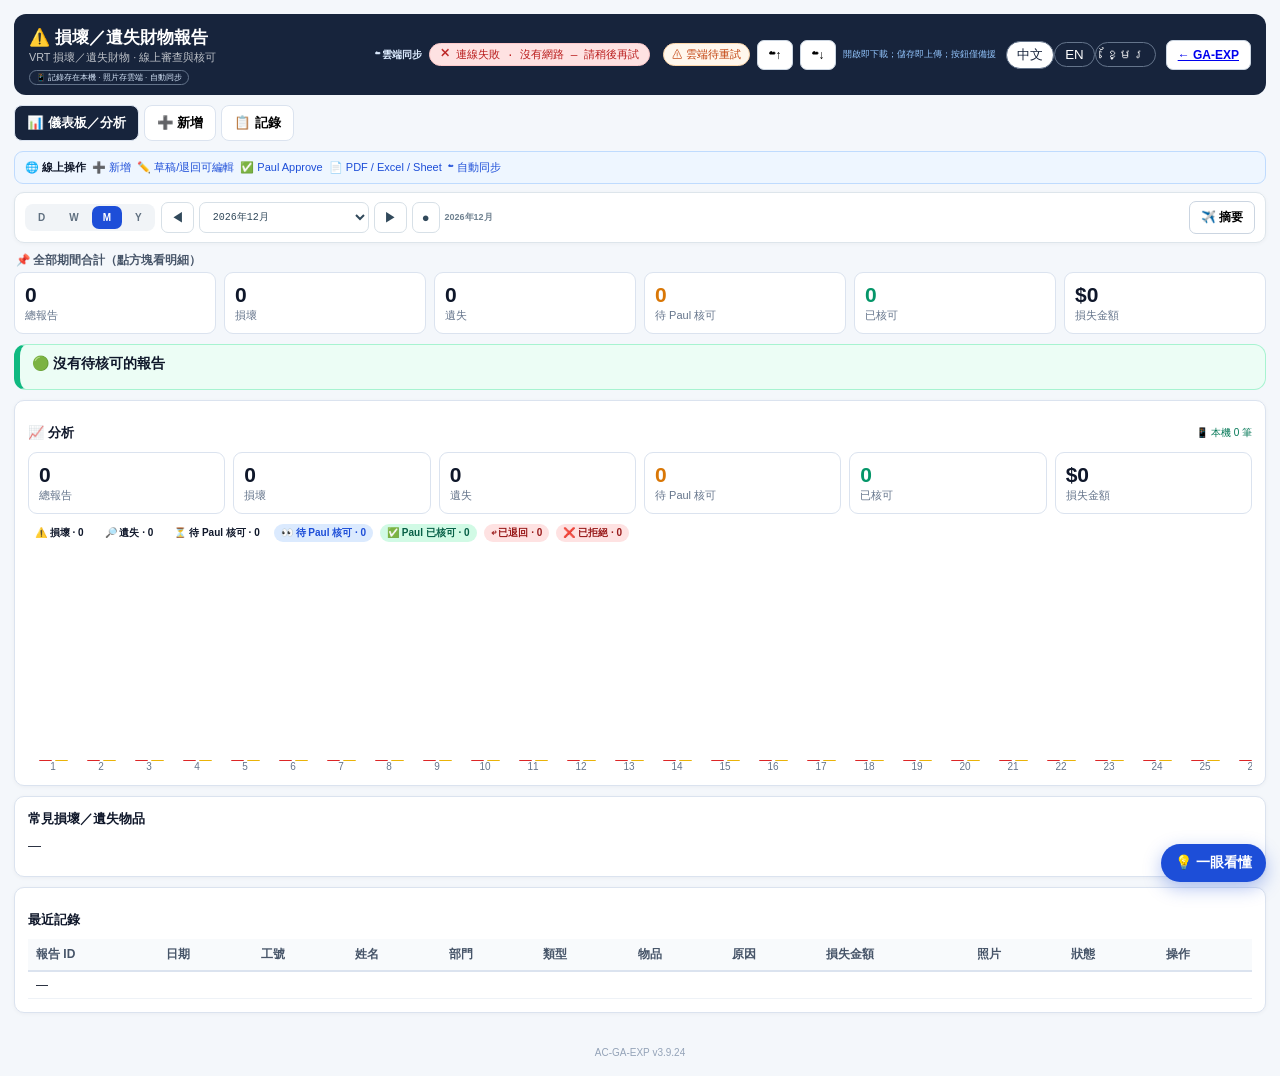
==== commit 4eae73cb: "Load page insight panel (fuel, damage, transportation, ETC)" ====
--- a/damage.html
+++ b/damage.html
@@ -486,4 +486,6 @@
   document.documentElement.setAttribute('data-damage-direct-approve','20261113');
 })();
 </script>
+<!-- 2026-11-17: 💡 一眼看懂（篩選＋說明＋圖表） -->
+<script src="shared/ga-insight.js?v=20261117a"></script>
 </body></html>
